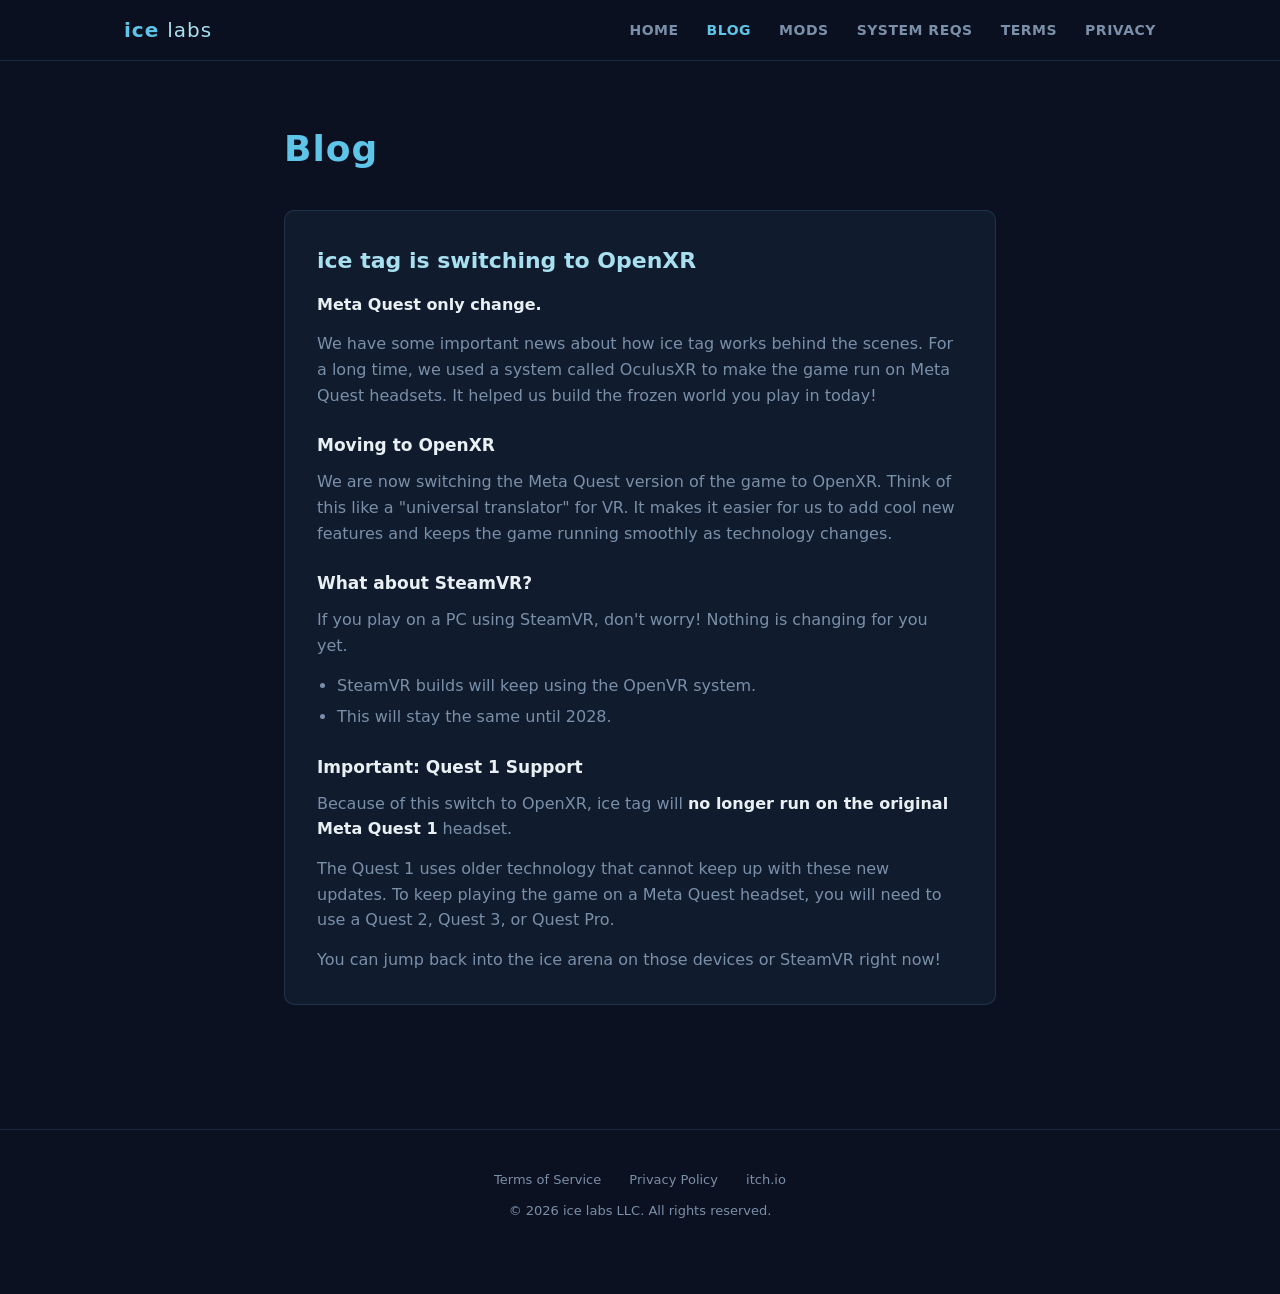
==== blog.html @ 53b8418e "Embed Statuspage script in footers Insert the Statuspage embed script into the footer of several sit" ====
<!DOCTYPE html>
<html lang="en">
<head>
  <meta charset="UTF-8">
  <meta name="viewport" content="width=device-width, initial-scale=1.0">
  <title>Blog | ice labs</title>
  <link rel="stylesheet" href="style.css">
  <link rel="icon" href="favicon.png" type="image/png">
</head>
<body>

<nav class="nav">
  <div class="nav-inner">
    <a href="index.html" class="nav-logo">ice <span>labs</span></a>
    <button class="nav-toggle" onclick="document.querySelector('.nav-links').classList.toggle('open')">☰</button>
    <ul class="nav-links">
      <li><a href="index.html">Home</a></li>
      <li><a href="blog.html" class="active">Blog</a></li>
      <li><a href="mods.html">Mods</a></li>
      <li><a href="sysreq.html">System Reqs</a></li>
      <li><a href="terms.html">Terms</a></li>
      <li><a href="privacy.html">Privacy</a></li>
    </ul>
  </div>
</nav>

<div class="page-wrap">
  <h1>Blog</h1>

  <div class="blog-post">
    <h2>ice tag is switching to OpenXR</h2>
    <p><strong>Meta Quest only change.</strong></p>
    <p>We have some important news about how ice tag works behind the scenes. For a long time, we used a system called OculusXR to make the game run on Meta Quest headsets. It helped us build the frozen world you play in today!</p>

    <h3>Moving to OpenXR</h3>
    <p>We are now switching the Meta Quest version of the game to OpenXR. Think of this like a "universal translator" for VR. It makes it easier for us to add cool new features and keeps the game running smoothly as technology changes.</p>

    <h3>What about SteamVR?</h3>
    <p>If you play on a PC using SteamVR, don't worry! Nothing is changing for you yet.</p>
    <ul>
      <li>SteamVR builds will keep using the OpenVR system.</li>
      <li>This will stay the same until 2028.</li>
    </ul>

    <h3>Important: Quest 1 Support</h3>
    <p>Because of this switch to OpenXR, ice tag will <strong>no longer run on the original Meta Quest 1</strong> headset.</p>
    <p>The Quest 1 uses older technology that cannot keep up with these new updates. To keep playing the game on a Meta Quest headset, you will need to use a Quest 2, Quest 3, or Quest Pro.</p>
    <p>You can jump back into the ice arena on those devices or SteamVR right now!</p>
  </div>
</div>

<footer class="footer">
  <div class="footer-links">
    <a href="terms.html">Terms of Service</a>
    <a href="privacy.html">Privacy Policy</a>
    <a href="https://jackww51.itch.io" target="_blank" rel="noopener">itch.io</a>
  </div>
  <p>&copy; 2026 ice labs LLC. All rights reserved.</p>
</footer>
<script src="https://icetag.statuspage.io/embed/script.js"></script>
</body>
</html>
---- style.css ----
/* === ICE LABS — Frost Theme === */
:root {
  --bg: #0b1120;
  --bg-card: #111b2e;
  --bg-nav: rgba(11, 17, 32, 0.92);
  --ice: #5ec4e8;
  --ice-glow: #3aadd4;
  --frost: #a8e0f0;
  --white: #e8f0f4;
  --muted: #7a8fa8;
  --border: rgba(94, 196, 232, 0.15);
  --font-display: "Avenir Next", "Segoe UI", system-ui, sans-serif;
  --font-body: "Avenir", "Segoe UI", system-ui, sans-serif;
}

*, *::before, *::after { margin: 0; padding: 0; box-sizing: border-box; }
html { scroll-behavior: smooth; }

body {
  background: var(--bg);
  color: var(--white);
  font-family: var(--font-body);
  font-size: 16px;
  line-height: 1.6;
  min-height: 100vh;
}

a { color: var(--ice); text-decoration: none; transition: color 0.2s; }
a:hover { color: var(--frost); }

.nav {
  position: fixed; top: 0; left: 0; right: 0; z-index: 100;
  background: var(--bg-nav);
  backdrop-filter: blur(16px);
  border-bottom: 1px solid var(--border);
}
.nav-inner {
  max-width: 1080px; margin: 0 auto;
  display: flex; align-items: center; justify-content: space-between;
  padding: 0 24px; height: 60px;
}
.nav-logo {
  font-family: var(--font-display);
  font-size: 20px; font-weight: 700; letter-spacing: 1px;
  color: var(--ice);
}
.nav-logo span { color: var(--frost); font-weight: 400; }
.nav-links { display: flex; gap: 28px; list-style: none; }
.nav-links a {
  color: var(--muted); font-size: 14px; letter-spacing: 0.5px;
  text-transform: uppercase; font-weight: 600;
  transition: color 0.2s;
}
.nav-links a:hover, .nav-links a.active { color: var(--ice); }

.nav-toggle { display: none; background: none; border: none; color: var(--ice); font-size: 24px; cursor: pointer; }
@media (max-width: 700px) {
  .nav-toggle { display: block; }
  .nav-links {
    display: none; flex-direction: column; gap: 0;
    position: absolute; top: 60px; left: 0; right: 0;
    background: var(--bg-nav); backdrop-filter: blur(16px);
    border-bottom: 1px solid var(--border);
  }
  .nav-links.open { display: flex; }
  .nav-links a { display: block; padding: 14px 24px; border-top: 1px solid var(--border); }
}

.hero {
  padding: 140px 24px 80px;
  text-align: center;
  position: relative;
  overflow: hidden;
}
.hero::before {
  content: '';
  position: absolute; top: 0; left: 50%; transform: translateX(-50%);
  width: 600px; height: 600px;
  background: radial-gradient(circle, rgba(94,196,232,0.08) 0%, transparent 70%);
  pointer-events: none;
}
.hero h1 {
  font-family: var(--font-display);
  font-size: clamp(42px, 8vw, 72px);
  font-weight: 700;
  letter-spacing: 3px;
  color: var(--ice);
  margin-bottom: 12px;
  text-shadow: 0 0 40px rgba(94,196,232,0.25);
}
.hero p {
  font-size: 18px; color: var(--muted);
  max-width: 480px; margin: 0 auto 40px;
}

.games-section {
  max-width: 1080px; margin: 0 auto; padding: 0 24px 80px;
}
.games-section h2 {
  font-family: var(--font-display);
  font-size: 13px; text-transform: uppercase; letter-spacing: 3px;
  color: var(--muted); margin-bottom: 32px;
}
.game-card {
  background: var(--bg-card);
  border: 1px solid var(--border);
  border-radius: 12px;
  padding: 40px;
  display: grid;
  grid-template-columns: 1fr 1fr;
  gap: 40px;
  align-items: center;
  transition: border-color 0.3s;
}
.game-card:hover { border-color: rgba(94,196,232,0.35); }
@media (max-width: 700px) { .game-card { grid-template-columns: 1fr; padding: 28px; } }

.game-info h3 {
  font-family: var(--font-display);
  font-size: 32px; font-weight: 700; color: var(--white);
  margin-bottom: 8px;
}
.game-info .game-badge {
  display: inline-block;
  font-size: 11px; text-transform: uppercase; letter-spacing: 1.5px;
  color: var(--ice); background: rgba(94,196,232,0.1);
  border: 1px solid rgba(94,196,232,0.2);
  padding: 4px 12px; border-radius: 20px;
  margin-bottom: 16px;
}
.game-info p { color: var(--muted); margin-bottom: 20px; }
.game-platforms {
  display: flex; gap: 12px; flex-wrap: wrap;
  margin-bottom: 20px;
}
.game-platforms span {
  font-size: 12px; color: var(--frost);
  background: rgba(168,224,240,0.06);
  padding: 4px 10px; border-radius: 6px;
  border: 1px solid rgba(168,224,240,0.1);
}

.btn {
  display: inline-block;
  padding: 12px 28px;
  background: var(--ice);
  color: var(--bg);
  font-weight: 700;
  font-size: 14px;
  letter-spacing: 0.5px;
  border-radius: 8px;
  transition: background 0.2s, transform 0.15s;
}
.btn:hover { background: var(--frost); color: var(--bg); transform: translateY(-1px); }

.game-visual {
  display: flex; align-items: center; justify-content: center;
  min-height: 200px;
  background: linear-gradient(135deg, rgba(94,196,232,0.06), rgba(58,173,212,0.03));
  border: 1px solid var(--border);
  border-radius: 10px;
  position: relative;
}
.game-visual .ice-icon { font-size: 80px; opacity: 0.7; }

.page-wrap {
  max-width: 760px;
  margin: 0 auto;
  padding: 120px 24px 100px;
}
.page-wrap h1 {
  font-family: var(--font-display);
  font-size: 36px; font-weight: 700;
  color: var(--ice); margin-bottom: 32px;
  letter-spacing: 1px;
}
.page-wrap h2 {
  font-family: var(--font-display);
  font-size: 22px; color: var(--frost);
  margin: 36px 0 14px;
}
.page-wrap h3 {
  font-family: var(--font-display);
  font-size: 17px; color: var(--white);
  margin: 24px 0 10px;
}
.page-wrap p { color: var(--muted); margin-bottom: 14px; }
.page-wrap ul, .page-wrap ol { color: var(--muted); margin: 0 0 16px 20px; }
.page-wrap li { margin-bottom: 6px; }
.page-wrap strong { color: var(--white); }

.blog-post {
  background: var(--bg-card);
  border: 1px solid var(--border);
  border-radius: 10px;
  padding: 32px;
  margin-bottom: 24px;
}
.blog-post h2 { margin-top: 0; }
.blog-post p:last-child { margin-bottom: 0; }

.empty-state { text-align: center; padding: 60px 24px; color: var(--muted); }
.empty-state .empty-icon { font-size: 48px; margin-bottom: 16px; opacity: 0.4; }

.req-table { width: 100%; border-collapse: collapse; margin: 20px 0 32px; }
.req-table th, .req-table td { text-align: left; padding: 10px 14px; border-bottom: 1px solid var(--border); font-size: 14px; }
.req-table th { color: var(--ice); font-weight: 600; text-transform: uppercase; font-size: 11px; letter-spacing: 1px; }
.req-table td { color: var(--muted); }
.req-table td:first-child { color: var(--white); font-weight: 600; width: 120px; }

.legal-section { margin-bottom: 28px; }
.legal-section h3 { color: var(--frost); }

.footer {
  text-align: center;
  padding: 40px 24px 72px;
  border-top: 1px solid var(--border);
  color: var(--muted);
  font-size: 13px;
}
.footer-links { margin-bottom: 10px; }
.footer-links a { margin: 0 12px; color: var(--muted); }
.footer-links a:hover { color: var(--ice); }
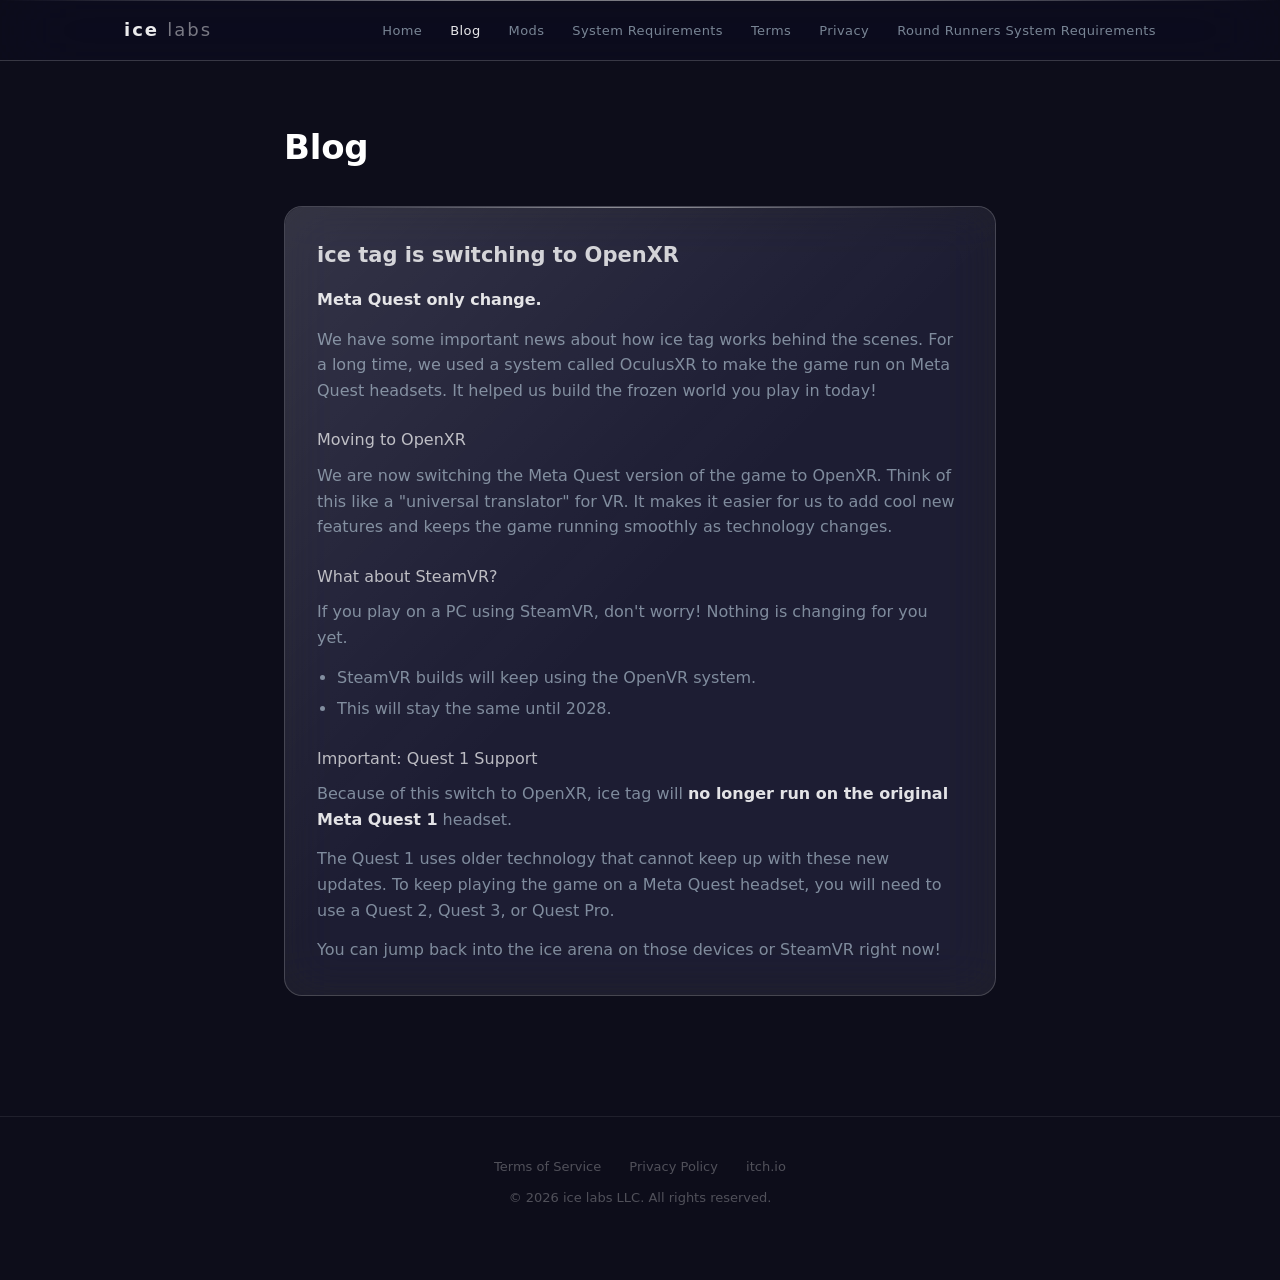
==== commit 2958968f: "Remove abbreviation for "System Reqs" and add Liquid Ice CSS Privacy and terms of service is tomorro" ====
--- a/blog.html
+++ b/blog.html
@@ -5,7 +5,7 @@
   <meta name="viewport" content="width=device-width, initial-scale=1.0">
   <title>Blog | ice labs</title>
   <link rel="stylesheet" href="style.css">
-  <link rel="icon" href="favicon.png" type="image/png">
+  <link rel="icon" href="favicon.ico" type="image/png">
 </head>
 <body>
 
@@ -17,9 +17,10 @@
       <li><a href="index.html">Home</a></li>
       <li><a href="blog.html" class="active">Blog</a></li>
       <li><a href="mods.html">Mods</a></li>
-      <li><a href="sysreq.html">System Reqs</a></li>
+      <li><a href="sysreq.html">System Requirements</a></li>
       <li><a href="terms.html">Terms</a></li>
       <li><a href="privacy.html">Privacy</a></li>
+      <li><a href="sysreqrr.html">Round Runners System Requirements</a></li>
     </ul>
   </div>
 </nav>
--- a/style.css
+++ b/style.css
@@ -1,18 +1,43 @@
-/* === ICE LABS — Frost Theme === */
+/* === ICE LABS — Web Liquid Ice Theme === */
+
+/* ─────────────────────────────────────────────
+   DESIGN TOKENS
+   ───────────────────────────────────────────── */
 :root {
-  --bg: #0b1120;
-  --bg-card: #111b2e;
-  --bg-nav: rgba(11, 17, 32, 0.92);
-  --ice: #5ec4e8;
-  --ice-glow: #3aadd4;
-  --frost: #a8e0f0;
-  --white: #e8f0f4;
-  --muted: #7a8fa8;
-  --border: rgba(94, 196, 232, 0.15);
-  --font-display: "Avenir Next", "Segoe UI", system-ui, sans-serif;
-  --font-body: "Avenir", "Segoe UI", system-ui, sans-serif;
-}
-
+  /* Ambient scene colors */
+  --bg:           #0d0d1a;
+  --bg-card:      transparent;
+  --bg-nav:       rgba(13, 13, 26, 0.4);
+
+  /* Brand accents (used sparingly for text/icons only) */
+  --ice:          #5ec4e8;
+  --ice-glow:     #3aadd4;
+  --frost:        #a8e0f0;
+  --white:        rgba(255, 255, 255, 0.95);
+  --muted:        rgba(200, 220, 235, 0.58);
+
+  /* Glass surface system */
+  --glass-fill:         rgba(255, 255, 255, 0.07);
+  --glass-fill-hover:   rgba(255, 255, 255, 0.11);
+  --glass-fill-active:  rgba(255, 255, 255, 0.15);
+  --glass-border:       rgba(255, 255, 255, 0.18);
+  --glass-border-hover: rgba(255, 255, 255, 0.28);
+  --glass-shine:        rgba(255, 255, 255, 0.55);   /* top-edge specular */
+  --glass-sheen:        rgba(255, 255, 255, 0.18);   /* inner gradient highlight */
+
+  /* Blur */
+  --blur-sm:   blur(12px) saturate(160%);
+  --blur-md:   blur(24px) saturate(180%);
+  --blur-lg:   blur(40px) saturate(200%);
+
+  /* Typography */
+  --font-display: "SF Pro Display", "Helvetica Neue", "Segoe UI", system-ui, sans-serif;
+  --font-body:    "SF Pro Text",    "Helvetica Neue", "Segoe UI", system-ui, sans-serif;
+}
+
+/* ─────────────────────────────────────────────
+   RESET & BASE
+   ───────────────────────────────────────────── */
 *, *::before, *::after { margin: 0; padding: 0; box-sizing: border-box; }
 html { scroll-behavior: smooth; }
 
@@ -23,146 +48,380 @@
   font-size: 16px;
   line-height: 1.6;
   min-height: 100vh;
-}
-
-a { color: var(--ice); text-decoration: none; transition: color 0.2s; }
-a:hover { color: var(--frost); }
-
+  /* Optional: add your own ambient orbs here via a pseudo or a dedicated .bg element */
+}
+
+a { color: var(--frost); text-decoration: none; transition: color 0.2s; }
+a:hover { color: var(--white); }
+
+/* ─────────────────────────────────────────────
+   GLASS UTILITY  (apply to any surface)
+   ─────────────────────────────────────────────
+   Usage: add class="glass" to any element, or
+   use the mixin rules directly.
+
+   Anatomy:
+     • element bg  = semi-transparent fill
+     • ::before    = inner gradient sheen (top-left catch light)
+     • ::after     = top-edge specular line
+   ───────────────────────────────────────────── */
+.glass {
+  background:          var(--glass-fill);
+  backdrop-filter:     var(--blur-md);
+  -webkit-backdrop-filter: var(--blur-md);
+  border:              1px solid var(--glass-border);
+  border-radius:       20px;
+  position:            relative;
+  overflow:            hidden;
+  transition: background 0.25s ease, border-color 0.25s ease;
+}
+
+/* Inner catch-light (top-left highlight) */
+.glass::before {
+  content: '';
+  position: absolute;
+  inset: 0;
+  border-radius: inherit;
+  background: linear-gradient(
+          135deg,
+          rgba(255, 255, 255, 0.18) 0%,
+          rgba(255, 255, 255, 0.04) 40%,
+          transparent 70%
+  );
+  pointer-events: none;
+  z-index: 0;
+}
+
+/* Top-edge specular line */
+.glass::after {
+  content: '';
+  position: absolute;
+  top: 0; left: 0; right: 0;
+  height: 1px;
+  background: linear-gradient(
+          90deg,
+          transparent 5%,
+          var(--glass-shine) 40%,
+          var(--glass-shine) 60%,
+          transparent 95%
+  );
+  pointer-events: none;
+  z-index: 1;
+}
+
+.glass:hover {
+  background:    var(--glass-fill-hover);
+  border-color:  var(--glass-border-hover);
+}
+
+/* Children need z-index to sit above ::before sheen */
+.glass > * { position: relative; z-index: 2; }
+
+/* ─────────────────────────────────────────────
+   NAVIGATION
+   ───────────────────────────────────────────── */
 .nav {
   position: fixed; top: 0; left: 0; right: 0; z-index: 100;
-  background: var(--bg-nav);
-  backdrop-filter: blur(16px);
-  border-bottom: 1px solid var(--border);
-}
+  background:          var(--bg-nav);
+  backdrop-filter:     var(--blur-lg);
+  -webkit-backdrop-filter: var(--blur-lg);
+  border-bottom:       1px solid var(--glass-border);
+}
+
+/* Top specular on nav */
+.nav::after {
+  content: '';
+  position: absolute;
+  top: 0; left: 0; right: 0; height: 1px;
+  background: linear-gradient(
+          90deg,
+          transparent 0%,
+          rgba(255, 255, 255, 0.45) 35%,
+          rgba(255, 255, 255, 0.45) 65%,
+          transparent 100%
+  );
+  pointer-events: none;
+}
+
 .nav-inner {
   max-width: 1080px; margin: 0 auto;
   display: flex; align-items: center; justify-content: space-between;
   padding: 0 24px; height: 60px;
 }
+
 .nav-logo {
   font-family: var(--font-display);
-  font-size: 20px; font-weight: 700; letter-spacing: 1px;
-  color: var(--ice);
-}
-.nav-logo span { color: var(--frost); font-weight: 400; }
+  font-size: 18px; font-weight: 700; letter-spacing: 2px;
+  color: rgba(255, 255, 255, 0.92);
+}
+.nav-logo span { color: rgba(255, 255, 255, 0.45); font-weight: 400; }
+
 .nav-links { display: flex; gap: 28px; list-style: none; }
 .nav-links a {
-  color: var(--muted); font-size: 14px; letter-spacing: 0.5px;
-  text-transform: uppercase; font-weight: 600;
+  color: var(--muted);
+  font-size: 13px; letter-spacing: 0.4px;
+  font-weight: 500;
   transition: color 0.2s;
 }
-.nav-links a:hover, .nav-links a.active { color: var(--ice); }
-
-.nav-toggle { display: none; background: none; border: none; color: var(--ice); font-size: 24px; cursor: pointer; }
+.nav-links a:hover,
+.nav-links a.active { color: rgba(255, 255, 255, 0.9); }
+
+/* Mobile nav toggle */
+.nav-toggle {
+  display: none; background: none; border: none;
+  color: rgba(255, 255, 255, 0.7); font-size: 22px; cursor: pointer;
+}
+
 @media (max-width: 700px) {
   .nav-toggle { display: block; }
   .nav-links {
     display: none; flex-direction: column; gap: 0;
     position: absolute; top: 60px; left: 0; right: 0;
-    background: var(--bg-nav); backdrop-filter: blur(16px);
-    border-bottom: 1px solid var(--border);
+    background: rgba(13, 13, 26, 0.88);
+    backdrop-filter: var(--blur-lg);
+    -webkit-backdrop-filter: var(--blur-lg);
+    border-bottom: 1px solid var(--glass-border);
   }
   .nav-links.open { display: flex; }
-  .nav-links a { display: block; padding: 14px 24px; border-top: 1px solid var(--border); }
-}
-
+  .nav-links a {
+    display: block;
+    padding: 14px 24px;
+    border-top: 1px solid var(--glass-border);
+  }
+}
+
+/* ─────────────────────────────────────────────
+   HERO
+   ───────────────────────────────────────────── */
 .hero {
   padding: 140px 24px 80px;
   text-align: center;
   position: relative;
   overflow: hidden;
 }
+
+/* Ambient glow orb — the "scene light" behind glass */
 .hero::before {
   content: '';
-  position: absolute; top: 0; left: 50%; transform: translateX(-50%);
-  width: 600px; height: 600px;
-  background: radial-gradient(circle, rgba(94,196,232,0.08) 0%, transparent 70%);
-  pointer-events: none;
-}
+  position: absolute; top: -80px; left: 50%; transform: translateX(-50%);
+  width: 700px; height: 700px;
+  background: radial-gradient(
+          circle,
+          rgba(94, 196, 232, 0.12) 0%,
+          rgba(58, 141, 224, 0.07) 40%,
+          transparent 70%
+  );
+  pointer-events: none;
+}
+
 .hero h1 {
   font-family: var(--font-display);
-  font-size: clamp(42px, 8vw, 72px);
+  font-size: clamp(40px, 8vw, 72px);
   font-weight: 700;
   letter-spacing: 3px;
-  color: var(--ice);
-  margin-bottom: 12px;
-  text-shadow: 0 0 40px rgba(94,196,232,0.25);
-}
+  color: rgba(255, 255, 255, 0.96);
+  margin-bottom: 14px;
+  /* Subtle text shimmer effect */
+  background: linear-gradient(135deg, #ffffff 30%, var(--frost) 70%, #ffffff 100%);
+  -webkit-background-clip: text;
+  -webkit-text-fill-color: transparent;
+  background-clip: text;
+}
+
 .hero p {
-  font-size: 18px; color: var(--muted);
-  max-width: 480px; margin: 0 auto 40px;
-}
-
+  font-size: 17px;
+  color: var(--muted);
+  max-width: 480px;
+  margin: 0 auto 44px;
+  line-height: 1.65;
+}
+
+/* ─────────────────────────────────────────────
+   GAME CARDS
+   ───────────────────────────────────────────── */
 .games-section {
   max-width: 1080px; margin: 0 auto; padding: 0 24px 80px;
 }
 .games-section h2 {
   font-family: var(--font-display);
-  font-size: 13px; text-transform: uppercase; letter-spacing: 3px;
-  color: var(--muted); margin-bottom: 32px;
-}
+  font-size: 11px; text-transform: uppercase; letter-spacing: 3px;
+  color: rgba(255, 255, 255, 0.3);
+  margin-bottom: 28px;
+}
+
 .game-card {
-  background: var(--bg-card);
-  border: 1px solid var(--border);
-  border-radius: 12px;
-  padding: 40px;
-  display: grid;
+  /* Extends .glass */
+  background:          var(--glass-fill);
+  backdrop-filter:     var(--blur-md);
+  -webkit-backdrop-filter: var(--blur-md);
+  border:              1px solid var(--glass-border);
+  border-radius:       24px;
+  padding:             40px;
+  display:             grid;
   grid-template-columns: 1fr 1fr;
-  gap: 40px;
-  align-items: center;
-  transition: border-color 0.3s;
-}
-.game-card:hover { border-color: rgba(94,196,232,0.35); }
-@media (max-width: 700px) { .game-card { grid-template-columns: 1fr; padding: 28px; } }
+  gap:                 40px;
+  align-items:         center;
+  position:            relative;
+  overflow:            hidden;
+  transition:          background 0.3s, border-color 0.3s;
+}
+
+.game-card::before {
+  content: '';
+  position: absolute; inset: 0; border-radius: inherit;
+  background: linear-gradient(135deg, rgba(255,255,255,0.12) 0%, transparent 55%);
+  pointer-events: none;
+}
+.game-card::after {
+  content: '';
+  position: absolute; top: 0; left: 0; right: 0; height: 1px;
+  background: linear-gradient(90deg, transparent 5%, rgba(255,255,255,0.5) 40%, rgba(255,255,255,0.5) 60%, transparent 95%);
+  pointer-events: none;
+}
+.game-card:hover {
+  background:   var(--glass-fill-hover);
+  border-color: var(--glass-border-hover);
+}
+
+.game-card > * { position: relative; z-index: 1; }
+
+@media (max-width: 700px) {
+  .game-card { grid-template-columns: 1fr; padding: 28px; }
+}
 
 .game-info h3 {
   font-family: var(--font-display);
-  font-size: 32px; font-weight: 700; color: var(--white);
-  margin-bottom: 8px;
-}
+  font-size: 30px; font-weight: 700;
+  color: rgba(255, 255, 255, 0.95);
+  margin-bottom: 10px;
+  letter-spacing: -0.3px;
+}
+
 .game-info .game-badge {
   display: inline-block;
   font-size: 11px; text-transform: uppercase; letter-spacing: 1.5px;
-  color: var(--ice); background: rgba(94,196,232,0.1);
-  border: 1px solid rgba(94,196,232,0.2);
-  padding: 4px 12px; border-radius: 20px;
-  margin-bottom: 16px;
-}
-.game-info p { color: var(--muted); margin-bottom: 20px; }
+  color: rgba(255, 255, 255, 0.75);
+  background: rgba(255, 255, 255, 0.1);
+  border: 1px solid rgba(255, 255, 255, 0.2);
+  padding: 4px 14px;
+  border-radius: 100px;
+  margin-bottom: 14px;
+  position: relative;
+  overflow: hidden;
+}
+/* Pill top-specular */
+.game-info .game-badge::before {
+  content: '';
+  position: absolute; top: 0; left: 10%; right: 10%; height: 1px;
+  background: linear-gradient(90deg, transparent, rgba(255,255,255,0.6), transparent);
+}
+
+.game-info p { color: var(--muted); margin-bottom: 20px; line-height: 1.6; }
+
 .game-platforms {
-  display: flex; gap: 12px; flex-wrap: wrap;
-  margin-bottom: 20px;
+  display: flex; gap: 8px; flex-wrap: wrap;
+  margin-bottom: 22px;
 }
 .game-platforms span {
-  font-size: 12px; color: var(--frost);
-  background: rgba(168,224,240,0.06);
-  padding: 4px 10px; border-radius: 6px;
-  border: 1px solid rgba(168,224,240,0.1);
-}
-
+  font-size: 12px;
+  color: rgba(168, 224, 240, 0.8);
+  background: rgba(94, 196, 232, 0.08);
+  border: 1px solid rgba(94, 196, 232, 0.18);
+  padding: 4px 12px;
+  border-radius: 100px;
+  position: relative; overflow: hidden;
+}
+.game-platforms span::before {
+  content: '';
+  position: absolute; top: 0; left: 0; right: 0; height: 50%;
+  background: linear-gradient(to bottom, rgba(255,255,255,0.08), transparent);
+}
+
+/* ─────────────────────────────────────────────
+   BUTTON — Liquid Glass pill
+   ───────────────────────────────────────────── */
 .btn {
   display: inline-block;
-  padding: 12px 28px;
-  background: var(--ice);
-  color: var(--bg);
-  font-weight: 700;
+  padding: 11px 28px;
+  background: rgba(255, 255, 255, 0.13);
+  border: 1px solid rgba(255, 255, 255, 0.26);
+  border-radius: 100px;
+  color: rgba(255, 255, 255, 0.92);
+  font-family: var(--font-body);
+  font-weight: 600;
   font-size: 14px;
-  letter-spacing: 0.5px;
-  border-radius: 8px;
-  transition: background 0.2s, transform 0.15s;
-}
-.btn:hover { background: var(--frost); color: var(--bg); transform: translateY(-1px); }
-
+  letter-spacing: 0.3px;
+  cursor: pointer;
+  position: relative;
+  overflow: hidden;
+  backdrop-filter: var(--blur-sm);
+  -webkit-backdrop-filter: var(--blur-sm);
+  transition: background 0.2s, border-color 0.2s, transform 0.15s;
+}
+
+/* Dome highlight — upper half is lighter */
+.btn::before {
+  content: '';
+  position: absolute; top: 0; left: 0; right: 0; height: 55%;
+  background: linear-gradient(to bottom, rgba(255,255,255,0.22), transparent);
+  border-radius: 100px 100px 0 0;
+  pointer-events: none;
+}
+
+.btn:hover {
+  background: rgba(255, 255, 255, 0.2);
+  border-color: rgba(255, 255, 255, 0.38);
+  transform: translateY(-1px);
+  color: rgba(255, 255, 255, 0.95);
+}
+
+.btn:active {
+  transform: scale(0.98);
+  background: rgba(255, 255, 255, 0.24);
+}
+
+/* Accent variant — tinted glass */
+.btn-accent {
+  background: rgba(94, 196, 232, 0.18);
+  border-color: rgba(94, 196, 232, 0.32);
+  color: var(--frost);
+}
+.btn-accent::before {
+  background: linear-gradient(to bottom, rgba(168,224,240,0.2), transparent);
+}
+.btn-accent:hover {
+  background: rgba(94, 196, 232, 0.26);
+  border-color: rgba(94, 196, 232, 0.48);
+  color: rgba(255,255,255,0.96);
+}
+
+/* ─────────────────────────────────────────────
+   GAME VISUAL PANEL
+   ───────────────────────────────────────────── */
 .game-visual {
   display: flex; align-items: center; justify-content: center;
   min-height: 200px;
-  background: linear-gradient(135deg, rgba(94,196,232,0.06), rgba(58,173,212,0.03));
-  border: 1px solid var(--border);
-  border-radius: 10px;
+  background: rgba(255, 255, 255, 0.04);
+  border: 1px solid var(--glass-border);
+  border-radius: 16px;
   position: relative;
-}
-.game-visual .ice-icon { font-size: 80px; opacity: 0.7; }
-
+  overflow: hidden;
+}
+.game-visual::before {
+  content: '';
+  position: absolute; inset: 0;
+  background: linear-gradient(135deg, rgba(94,196,232,0.08) 0%, transparent 60%);
+}
+.game-visual::after {
+  content: '';
+  position: absolute; top: 0; left: 0; right: 0; height: 1px;
+  background: linear-gradient(90deg, transparent, rgba(255,255,255,0.35), transparent);
+}
+.game-visual .ice-icon { font-size: 72px; opacity: 0.65; position: relative; z-index: 1; }
+
+/* ─────────────────────────────────────────────
+   PAGE CONTENT WRAPPER
+   ───────────────────────────────────────────── */
 .page-wrap {
   max-width: 760px;
   margin: 0 auto;
@@ -170,54 +429,132 @@
 }
 .page-wrap h1 {
   font-family: var(--font-display);
-  font-size: 36px; font-weight: 700;
-  color: var(--ice); margin-bottom: 32px;
-  letter-spacing: 1px;
+  font-size: 34px; font-weight: 700;
+  color: rgba(255, 255, 255, 0.95);
+  margin-bottom: 32px;
+  letter-spacing: -0.2px;
+  background: linear-gradient(135deg, #ffffff 20%, var(--frost) 100%);
+  -webkit-background-clip: text;
+  -webkit-text-fill-color: transparent;
+  background-clip: text;
 }
 .page-wrap h2 {
   font-family: var(--font-display);
-  font-size: 22px; color: var(--frost);
-  margin: 36px 0 14px;
+  font-size: 21px; color: rgba(255, 255, 255, 0.8);
+  margin: 36px 0 14px; font-weight: 600;
 }
 .page-wrap h3 {
   font-family: var(--font-display);
-  font-size: 17px; color: var(--white);
-  margin: 24px 0 10px;
+  font-size: 16px; color: rgba(255, 255, 255, 0.7);
+  margin: 24px 0 10px; font-weight: 500;
 }
 .page-wrap p { color: var(--muted); margin-bottom: 14px; }
 .page-wrap ul, .page-wrap ol { color: var(--muted); margin: 0 0 16px 20px; }
 .page-wrap li { margin-bottom: 6px; }
-.page-wrap strong { color: var(--white); }
-
+.page-wrap strong { color: rgba(255, 255, 255, 0.88); }
+
+/* ─────────────────────────────────────────────
+   BLOG POST CARDS
+   ───────────────────────────────────────────── */
 .blog-post {
-  background: var(--bg-card);
-  border: 1px solid var(--border);
-  border-radius: 10px;
-  padding: 32px;
-  margin-bottom: 24px;
-}
+  background:          var(--glass-fill);
+  backdrop-filter:     var(--blur-md);
+  -webkit-backdrop-filter: var(--blur-md);
+  border:              1px solid var(--glass-border);
+  border-radius:       18px;
+  padding:             32px;
+  margin-bottom:       20px;
+  position:            relative;
+  overflow:            hidden;
+  transition:          background 0.25s, border-color 0.25s;
+}
+.blog-post::before {
+  content: '';
+  position: absolute; inset: 0; border-radius: inherit;
+  background: linear-gradient(135deg, rgba(255,255,255,0.1) 0%, transparent 50%);
+  pointer-events: none;
+}
+.blog-post::after {
+  content: '';
+  position: absolute; top: 0; left: 0; right: 0; height: 1px;
+  background: linear-gradient(90deg, transparent 5%, rgba(255,255,255,0.45) 45%, rgba(255,255,255,0.45) 55%, transparent 95%);
+  pointer-events: none;
+}
+.blog-post:hover { background: var(--glass-fill-hover); border-color: var(--glass-border-hover); }
+.blog-post > * { position: relative; z-index: 1; }
 .blog-post h2 { margin-top: 0; }
 .blog-post p:last-child { margin-bottom: 0; }
 
-.empty-state { text-align: center; padding: 60px 24px; color: var(--muted); }
-.empty-state .empty-icon { font-size: 48px; margin-bottom: 16px; opacity: 0.4; }
-
+/* ─────────────────────────────────────────────
+   EMPTY STATE
+   ───────────────────────────────────────────── */
+.empty-state {
+  text-align: center;
+  padding: 60px 24px;
+  color: rgba(255, 255, 255, 0.25);
+}
+.empty-state .empty-icon { font-size: 44px; margin-bottom: 16px; opacity: 0.3; }
+
+/* ─────────────────────────────────────────────
+   REQUIREMENTS TABLE
+   ───────────────────────────────────────────── */
 .req-table { width: 100%; border-collapse: collapse; margin: 20px 0 32px; }
-.req-table th, .req-table td { text-align: left; padding: 10px 14px; border-bottom: 1px solid var(--border); font-size: 14px; }
-.req-table th { color: var(--ice); font-weight: 600; text-transform: uppercase; font-size: 11px; letter-spacing: 1px; }
+.req-table th,
+.req-table td {
+  text-align: left;
+  padding: 10px 16px;
+  border-bottom: 1px solid rgba(255, 255, 255, 0.08);
+  font-size: 14px;
+}
+.req-table th {
+  color: rgba(255, 255, 255, 0.4);
+  font-weight: 500;
+  text-transform: uppercase;
+  font-size: 11px;
+  letter-spacing: 1.2px;
+}
 .req-table td { color: var(--muted); }
-.req-table td:first-child { color: var(--white); font-weight: 600; width: 120px; }
-
+.req-table td:first-child {
+  color: rgba(255, 255, 255, 0.82);
+  font-weight: 600;
+  width: 130px;
+}
+
+/* ─────────────────────────────────────────────
+   LEGAL SECTIONS
+   ───────────────────────────────────────────── */
 .legal-section { margin-bottom: 28px; }
-.legal-section h3 { color: var(--frost); }
-
+.legal-section h3 { color: rgba(168, 224, 240, 0.75); }
+
+/* ─────────────────────────────────────────────
+   FOOTER
+   ───────────────────────────────────────────── */
 .footer {
   text-align: center;
   padding: 40px 24px 72px;
-  border-top: 1px solid var(--border);
-  color: var(--muted);
+  border-top: 1px solid rgba(255, 255, 255, 0.08);
+  color: rgba(255, 255, 255, 0.28);
   font-size: 13px;
 }
 .footer-links { margin-bottom: 10px; }
-.footer-links a { margin: 0 12px; color: var(--muted); }
-.footer-links a:hover { color: var(--ice); }+.footer-links a { margin: 0 12px; color: rgba(255, 255, 255, 0.28); }
+.footer-links a:hover { color: rgba(255, 255, 255, 0.65); }
+
+/* ─────────────────────────────────────────────
+   AMBIENT ORB HELPER
+   ─────────────────────────────────────────────
+   Optional: add <div class="orb orb--blue"> etc.
+   inside a .scene or .hero wrapper to create the
+   colored light sources that make glass look alive.
+   ───────────────────────────────────────────── */
+.orb {
+  position: absolute;
+  border-radius: 50%;
+  pointer-events: none;
+  filter: blur(80px);
+  opacity: 0.4;
+}
+.orb--blue    { background: radial-gradient(circle, rgba(58, 141, 224, 1), transparent); }
+.orb--ice     { background: radial-gradient(circle, rgba(94, 196, 232, 1), transparent); }
+.orb--purple  { background: radial-gradient(circle, rgba(168, 85, 247, 1), transparent); }
+.orb--teal    { background: radial-gradient(circle, rgba(20, 184, 166, 1), transparent); }
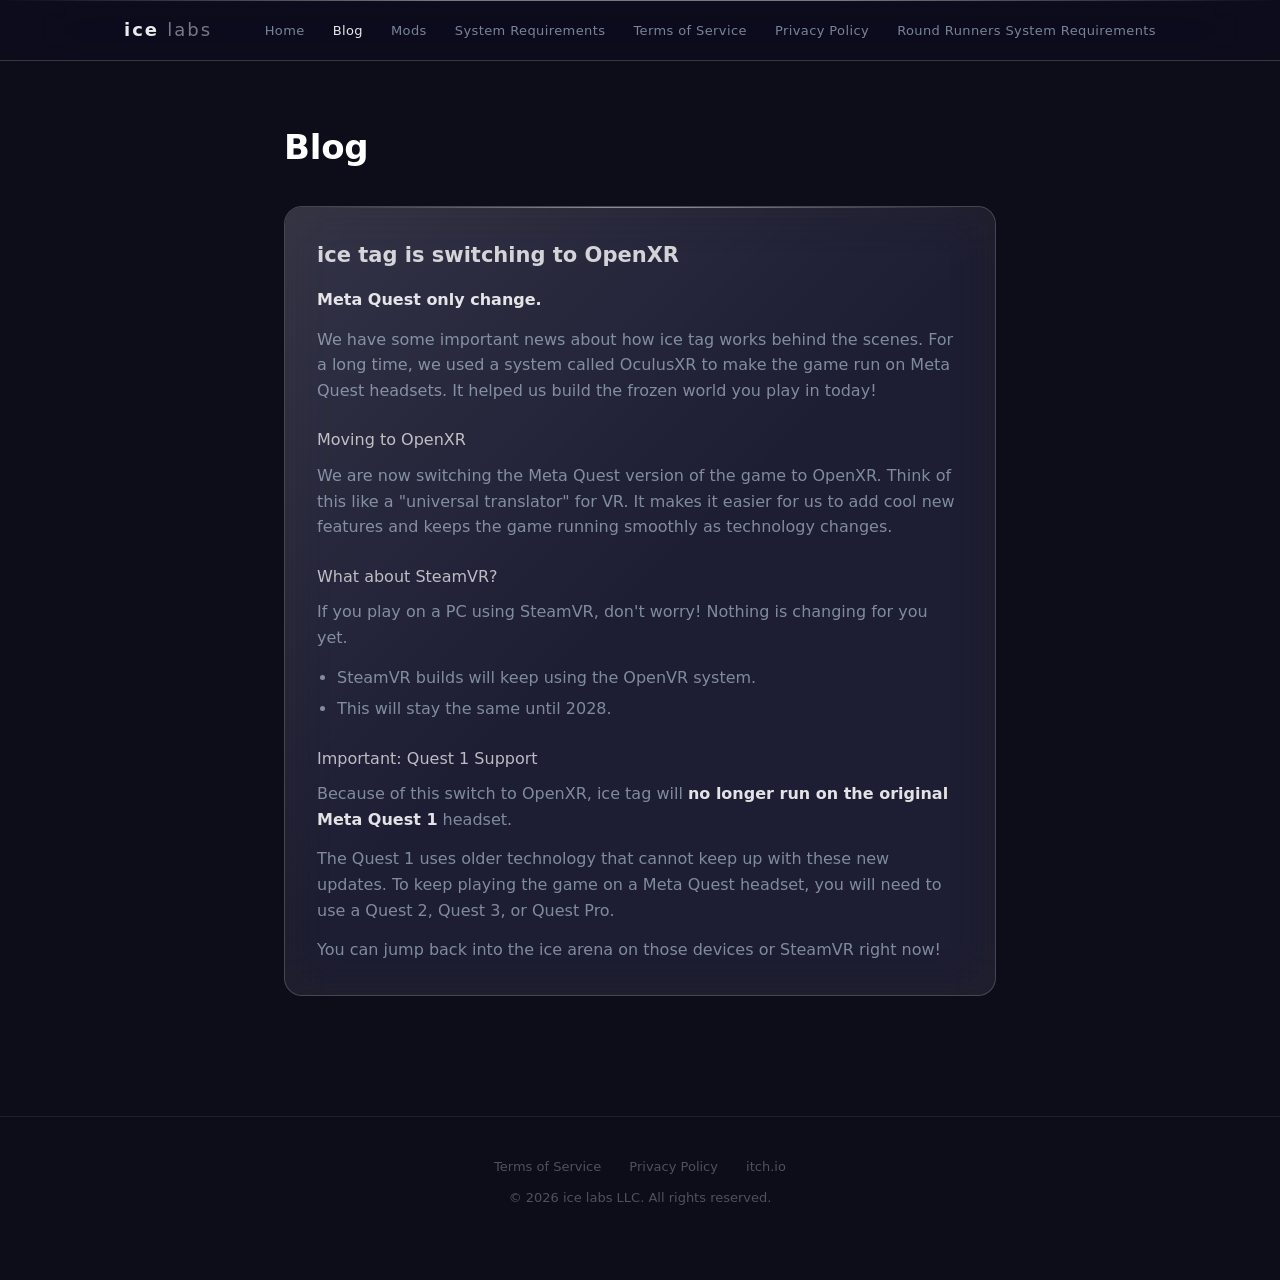
==== commit 2665e8f2: "Unabbreviated￼ Privacy Policy and Terms of Service" ====
--- a/blog.html
+++ b/blog.html
@@ -18,8 +18,8 @@
       <li><a href="blog.html" class="active">Blog</a></li>
       <li><a href="mods.html">Mods</a></li>
       <li><a href="sysreq.html">System Requirements</a></li>
-      <li><a href="terms.html">Terms</a></li>
-      <li><a href="privacy.html">Privacy</a></li>
+      <li><a href="terms.html">Terms of Service</a></li>
+      <li><a href="privacy.html">Privacy Policy</a></li>
       <li><a href="sysreqrr.html">Round Runners System Requirements</a></li>
     </ul>
   </div>
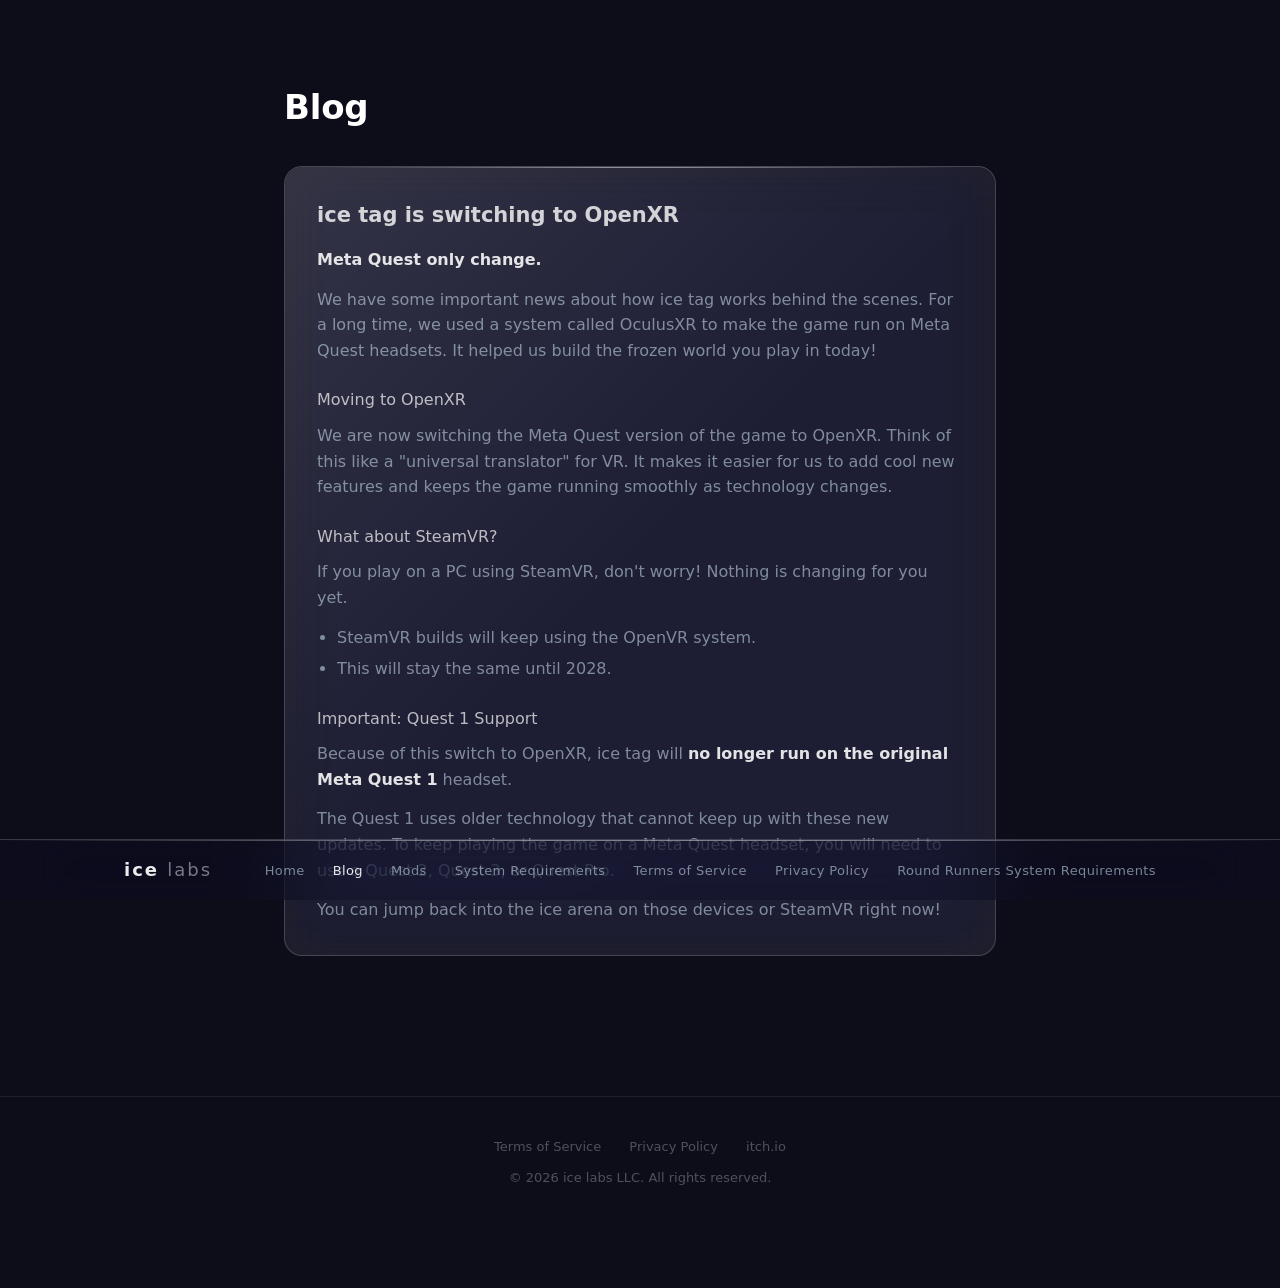
==== commit a2b89dd0: "Add keepandroidopen.org's banner and move nav bar to bottom" ====
--- a/blog.html
+++ b/blog.html
@@ -59,5 +59,6 @@
   <p>&copy; 2026 ice labs LLC. All rights reserved.</p>
 </footer>
 <script src="https://icetag.statuspage.io/embed/script.js"></script>
+<script src="https://keepandroidopen.org/banner.js"></script>
 </body>
 </html>
--- a/style.css
+++ b/style.css
@@ -4,33 +4,28 @@
    DESIGN TOKENS
    ───────────────────────────────────────────── */
 :root {
-  /* Ambient scene colors */
   --bg:           #0d0d1a;
   --bg-card:      transparent;
   --bg-nav:       rgba(13, 13, 26, 0.4);
 
-  /* Brand accents (used sparingly for text/icons only) */
   --ice:          #5ec4e8;
   --ice-glow:     #3aadd4;
   --frost:        #a8e0f0;
   --white:        rgba(255, 255, 255, 0.95);
   --muted:        rgba(200, 220, 235, 0.58);
 
-  /* Glass surface system */
   --glass-fill:         rgba(255, 255, 255, 0.07);
   --glass-fill-hover:   rgba(255, 255, 255, 0.11);
   --glass-fill-active:  rgba(255, 255, 255, 0.15);
   --glass-border:       rgba(255, 255, 255, 0.18);
   --glass-border-hover: rgba(255, 255, 255, 0.28);
-  --glass-shine:        rgba(255, 255, 255, 0.55);   /* top-edge specular */
-  --glass-sheen:        rgba(255, 255, 255, 0.18);   /* inner gradient highlight */
-
-  /* Blur */
+  --glass-shine:        rgba(255, 255, 255, 0.55);
+  --glass-sheen:        rgba(255, 255, 255, 0.18);
+
   --blur-sm:   blur(12px) saturate(160%);
   --blur-md:   blur(24px) saturate(180%);
   --blur-lg:   blur(40px) saturate(200%);
 
-  /* Typography */
   --font-display: "SF Pro Display", "Helvetica Neue", "Segoe UI", system-ui, sans-serif;
   --font-body:    "SF Pro Text",    "Helvetica Neue", "Segoe UI", system-ui, sans-serif;
 }
@@ -48,22 +43,13 @@
   font-size: 16px;
   line-height: 1.6;
   min-height: 100vh;
-  /* Optional: add your own ambient orbs here via a pseudo or a dedicated .bg element */
 }
 
 a { color: var(--frost); text-decoration: none; transition: color 0.2s; }
 a:hover { color: var(--white); }
 
 /* ─────────────────────────────────────────────
-   GLASS UTILITY  (apply to any surface)
-   ─────────────────────────────────────────────
-   Usage: add class="glass" to any element, or
-   use the mixin rules directly.
-
-   Anatomy:
-     • element bg  = semi-transparent fill
-     • ::before    = inner gradient sheen (top-left catch light)
-     • ::after     = top-edge specular line
+   GLASS UTILITY
    ───────────────────────────────────────────── */
 .glass {
   background:          var(--glass-fill);
@@ -76,34 +62,32 @@
   transition: background 0.25s ease, border-color 0.25s ease;
 }
 
-/* Inner catch-light (top-left highlight) */
 .glass::before {
   content: '';
   position: absolute;
   inset: 0;
   border-radius: inherit;
   background: linear-gradient(
-          135deg,
-          rgba(255, 255, 255, 0.18) 0%,
-          rgba(255, 255, 255, 0.04) 40%,
-          transparent 70%
+    135deg,
+    rgba(255, 255, 255, 0.18) 0%,
+    rgba(255, 255, 255, 0.04) 40%,
+    transparent 70%
   );
   pointer-events: none;
   z-index: 0;
 }
 
-/* Top-edge specular line */
 .glass::after {
   content: '';
   position: absolute;
   top: 0; left: 0; right: 0;
   height: 1px;
   background: linear-gradient(
-          90deg,
-          transparent 5%,
-          var(--glass-shine) 40%,
-          var(--glass-shine) 60%,
-          transparent 95%
+    90deg,
+    transparent 5%,
+    var(--glass-shine) 40%,
+    var(--glass-shine) 60%,
+    transparent 95%
   );
   pointer-events: none;
   z-index: 1;
@@ -114,31 +98,35 @@
   border-color:  var(--glass-border-hover);
 }
 
-/* Children need z-index to sit above ::before sheen */
 .glass > * { position: relative; z-index: 2; }
 
 /* ─────────────────────────────────────────────
-   NAVIGATION
+   NAVIGATION — bottom bar
    ───────────────────────────────────────────── */
 .nav {
-  position: fixed; top: 0; left: 0; right: 0; z-index: 100;
+  position: fixed;
+  bottom: 0; left: 0; right: 0;
+  top: unset;
+  z-index: 100;
   background:          var(--bg-nav);
   backdrop-filter:     var(--blur-lg);
   -webkit-backdrop-filter: var(--blur-lg);
-  border-bottom:       1px solid var(--glass-border);
-}
-
-/* Top specular on nav */
+  border-bottom:       none;
+  border-top:          1px solid var(--glass-border);
+}
+
+/* Specular line sits at the top edge of the bar */
 .nav::after {
   content: '';
   position: absolute;
-  top: 0; left: 0; right: 0; height: 1px;
+  top: 0; bottom: unset; left: 0; right: 0;
+  height: 1px;
   background: linear-gradient(
-          90deg,
-          transparent 0%,
-          rgba(255, 255, 255, 0.45) 35%,
-          rgba(255, 255, 255, 0.45) 65%,
-          transparent 100%
+    90deg,
+    transparent 0%,
+    rgba(255, 255, 255, 0.45) 35%,
+    rgba(255, 255, 255, 0.45) 65%,
+    transparent 100%
   );
   pointer-events: none;
 }
@@ -166,7 +154,6 @@
 .nav-links a:hover,
 .nav-links a.active { color: rgba(255, 255, 255, 0.9); }
 
-/* Mobile nav toggle */
 .nav-toggle {
   display: none; background: none; border: none;
   color: rgba(255, 255, 255, 0.7); font-size: 22px; cursor: pointer;
@@ -176,17 +163,20 @@
   .nav-toggle { display: block; }
   .nav-links {
     display: none; flex-direction: column; gap: 0;
-    position: absolute; top: 60px; left: 0; right: 0;
+    position: absolute;
+    bottom: 60px; top: unset; /* opens upward */
+    left: 0; right: 0;
     background: rgba(13, 13, 26, 0.88);
     backdrop-filter: var(--blur-lg);
     -webkit-backdrop-filter: var(--blur-lg);
-    border-bottom: 1px solid var(--glass-border);
+    border-top:    1px solid var(--glass-border);
+    border-bottom: none;
   }
   .nav-links.open { display: flex; }
   .nav-links a {
     display: block;
     padding: 14px 24px;
-    border-top: 1px solid var(--glass-border);
+    border-bottom: 1px solid var(--glass-border);
   }
 }
 
@@ -194,22 +184,21 @@
    HERO
    ───────────────────────────────────────────── */
 .hero {
-  padding: 140px 24px 80px;
+  padding: 100px 24px 120px; /* extra bottom padding clears the nav */
   text-align: center;
   position: relative;
   overflow: hidden;
 }
 
-/* Ambient glow orb — the "scene light" behind glass */
 .hero::before {
   content: '';
   position: absolute; top: -80px; left: 50%; transform: translateX(-50%);
   width: 700px; height: 700px;
   background: radial-gradient(
-          circle,
-          rgba(94, 196, 232, 0.12) 0%,
-          rgba(58, 141, 224, 0.07) 40%,
-          transparent 70%
+    circle,
+    rgba(94, 196, 232, 0.12) 0%,
+    rgba(58, 141, 224, 0.07) 40%,
+    transparent 70%
   );
   pointer-events: none;
 }
@@ -221,7 +210,6 @@
   letter-spacing: 3px;
   color: rgba(255, 255, 255, 0.96);
   margin-bottom: 14px;
-  /* Subtle text shimmer effect */
   background: linear-gradient(135deg, #ffffff 30%, var(--frost) 70%, #ffffff 100%);
   -webkit-background-clip: text;
   -webkit-text-fill-color: transparent;
@@ -240,7 +228,7 @@
    GAME CARDS
    ───────────────────────────────────────────── */
 .games-section {
-  max-width: 1080px; margin: 0 auto; padding: 0 24px 80px;
+  max-width: 1080px; margin: 0 auto; padding: 0 24px 100px; /* bottom pad clears nav */
 }
 .games-section h2 {
   font-family: var(--font-display);
@@ -250,7 +238,6 @@
 }
 
 .game-card {
-  /* Extends .glass */
   background:          var(--glass-fill);
   backdrop-filter:     var(--blur-md);
   -webkit-backdrop-filter: var(--blur-md);
@@ -309,7 +296,6 @@
   position: relative;
   overflow: hidden;
 }
-/* Pill top-specular */
 .game-info .game-badge::before {
   content: '';
   position: absolute; top: 0; left: 10%; right: 10%; height: 1px;
@@ -359,7 +345,6 @@
   transition: background 0.2s, border-color 0.2s, transform 0.15s;
 }
 
-/* Dome highlight — upper half is lighter */
 .btn::before {
   content: '';
   position: absolute; top: 0; left: 0; right: 0; height: 55%;
@@ -380,7 +365,6 @@
   background: rgba(255, 255, 255, 0.24);
 }
 
-/* Accent variant — tinted glass */
 .btn-accent {
   background: rgba(94, 196, 232, 0.18);
   border-color: rgba(94, 196, 232, 0.32);
@@ -425,7 +409,7 @@
 .page-wrap {
   max-width: 760px;
   margin: 0 auto;
-  padding: 120px 24px 100px;
+  padding: 80px 24px 120px; /* extra bottom padding clears nav */
 }
 .page-wrap h1 {
   font-family: var(--font-display);
@@ -531,7 +515,7 @@
    ───────────────────────────────────────────── */
 .footer {
   text-align: center;
-  padding: 40px 24px 72px;
+  padding: 40px 24px 100px; /* extra bottom padding clears nav */
   border-top: 1px solid rgba(255, 255, 255, 0.08);
   color: rgba(255, 255, 255, 0.28);
   font-size: 13px;
@@ -542,10 +526,6 @@
 
 /* ─────────────────────────────────────────────
    AMBIENT ORB HELPER
-   ─────────────────────────────────────────────
-   Optional: add <div class="orb orb--blue"> etc.
-   inside a .scene or .hero wrapper to create the
-   colored light sources that make glass look alive.
    ───────────────────────────────────────────── */
 .orb {
   position: absolute;
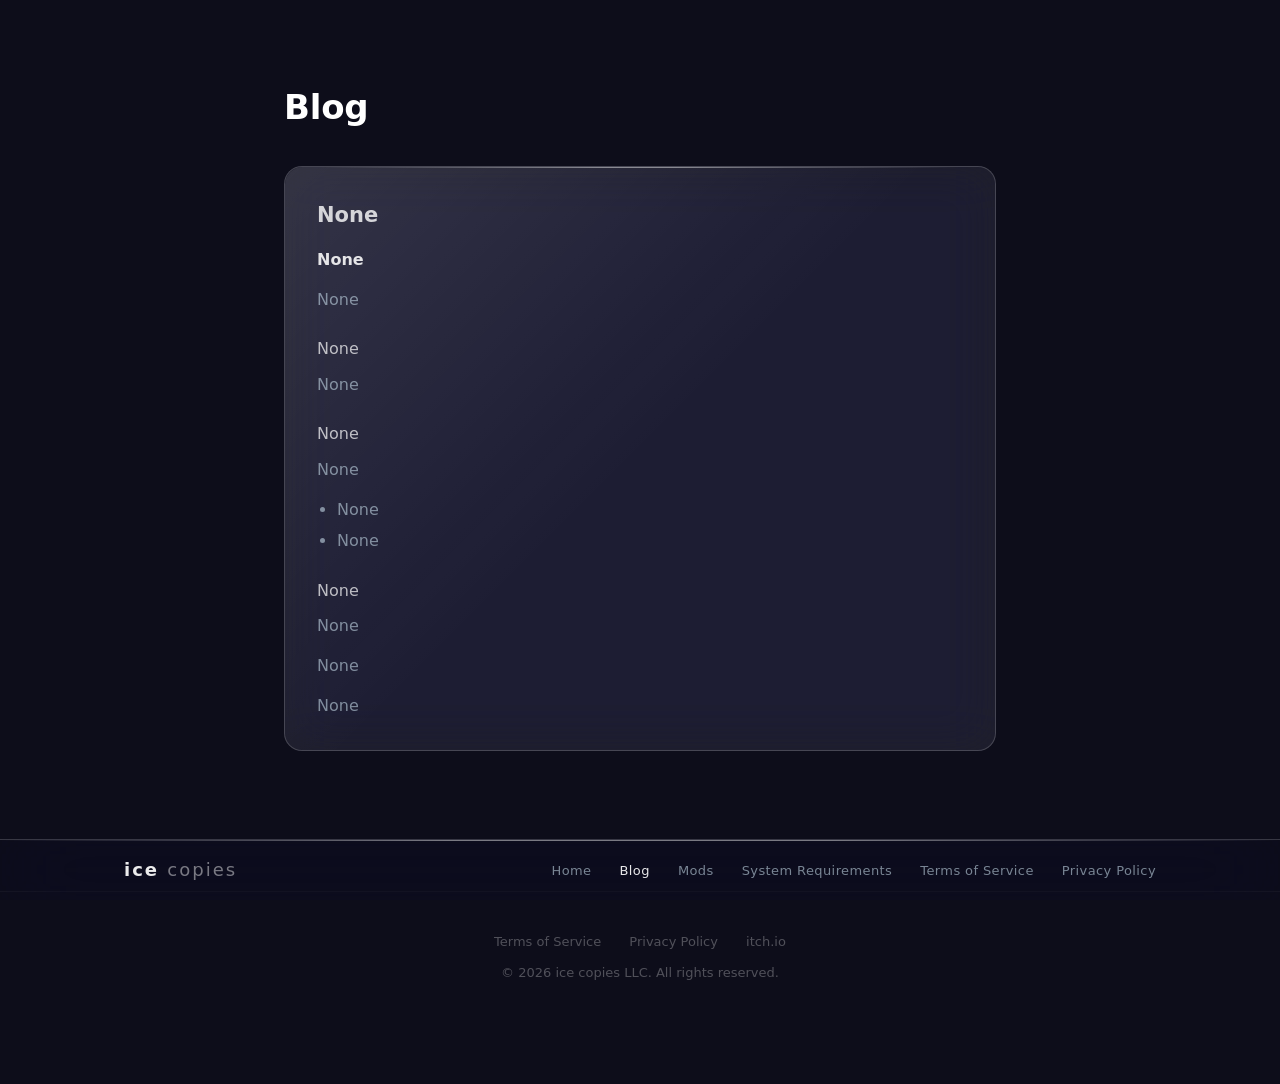
==== commit ac13b19d: "Make ice copies site" ====
--- a/blog.html
+++ b/blog.html
@@ -3,7 +3,7 @@
 <head>
   <meta charset="UTF-8">
   <meta name="viewport" content="width=device-width, initial-scale=1.0">
-  <title>Blog | ice labs</title>
+  <title>Blog | ice copies</title>
   <link rel="stylesheet" href="style.css">
   <link rel="icon" href="favicon.ico" type="image/png">
 </head>
@@ -11,7 +11,7 @@
 
 <nav class="nav">
   <div class="nav-inner">
-    <a href="index.html" class="nav-logo">ice <span>labs</span></a>
+    <a href="index.html" class="nav-logo">ice <span>copies</span></a>
     <button class="nav-toggle" onclick="document.querySelector('.nav-links').classList.toggle('open')">☰</button>
     <ul class="nav-links">
       <li><a href="index.html">Home</a></li>
@@ -20,7 +20,6 @@
       <li><a href="sysreq.html">System Requirements</a></li>
       <li><a href="terms.html">Terms of Service</a></li>
       <li><a href="privacy.html">Privacy Policy</a></li>
-      <li><a href="sysreqrr.html">Round Runners System Requirements</a></li>
     </ul>
   </div>
 </nav>
@@ -29,24 +28,24 @@
   <h1>Blog</h1>
 
   <div class="blog-post">
-    <h2>ice tag is switching to OpenXR</h2>
-    <p><strong>Meta Quest only change.</strong></p>
-    <p>We have some important news about how ice tag works behind the scenes. For a long time, we used a system called OculusXR to make the game run on Meta Quest headsets. It helped us build the frozen world you play in today!</p>
+    <h2>None</h2>
+    <p><strong>None</strong></p>
+    <p>None</p>
 
-    <h3>Moving to OpenXR</h3>
-    <p>We are now switching the Meta Quest version of the game to OpenXR. Think of this like a "universal translator" for VR. It makes it easier for us to add cool new features and keeps the game running smoothly as technology changes.</p>
+    <h3>None</h3>
+    <p>None</p>
 
-    <h3>What about SteamVR?</h3>
-    <p>If you play on a PC using SteamVR, don't worry! Nothing is changing for you yet.</p>
+    <h3>None</h3>
+    <p>None</p>
     <ul>
-      <li>SteamVR builds will keep using the OpenVR system.</li>
-      <li>This will stay the same until 2028.</li>
+      <li>None</li>
+      <li>None</li>
     </ul>
 
-    <h3>Important: Quest 1 Support</h3>
-    <p>Because of this switch to OpenXR, ice tag will <strong>no longer run on the original Meta Quest 1</strong> headset.</p>
-    <p>The Quest 1 uses older technology that cannot keep up with these new updates. To keep playing the game on a Meta Quest headset, you will need to use a Quest 2, Quest 3, or Quest Pro.</p>
-    <p>You can jump back into the ice arena on those devices or SteamVR right now!</p>
+    <h3>None</h3>
+    <p>None</p>
+    <p>None</p>
+    <p>None</p>
   </div>
 </div>
 
@@ -56,9 +55,8 @@
     <a href="privacy.html">Privacy Policy</a>
     <a href="https://jackww51.itch.io" target="_blank" rel="noopener">itch.io</a>
   </div>
-  <p>&copy; 2026 ice labs LLC. All rights reserved.</p>
+  <p>&copy; 2026 ice copies LLC. All rights reserved.</p>
 </footer>
-<script src="https://icetag.statuspage.io/embed/script.js"></script>
 <script src="https://keepandroidopen.org/banner.js"></script>
 </body>
-</html>+</html>
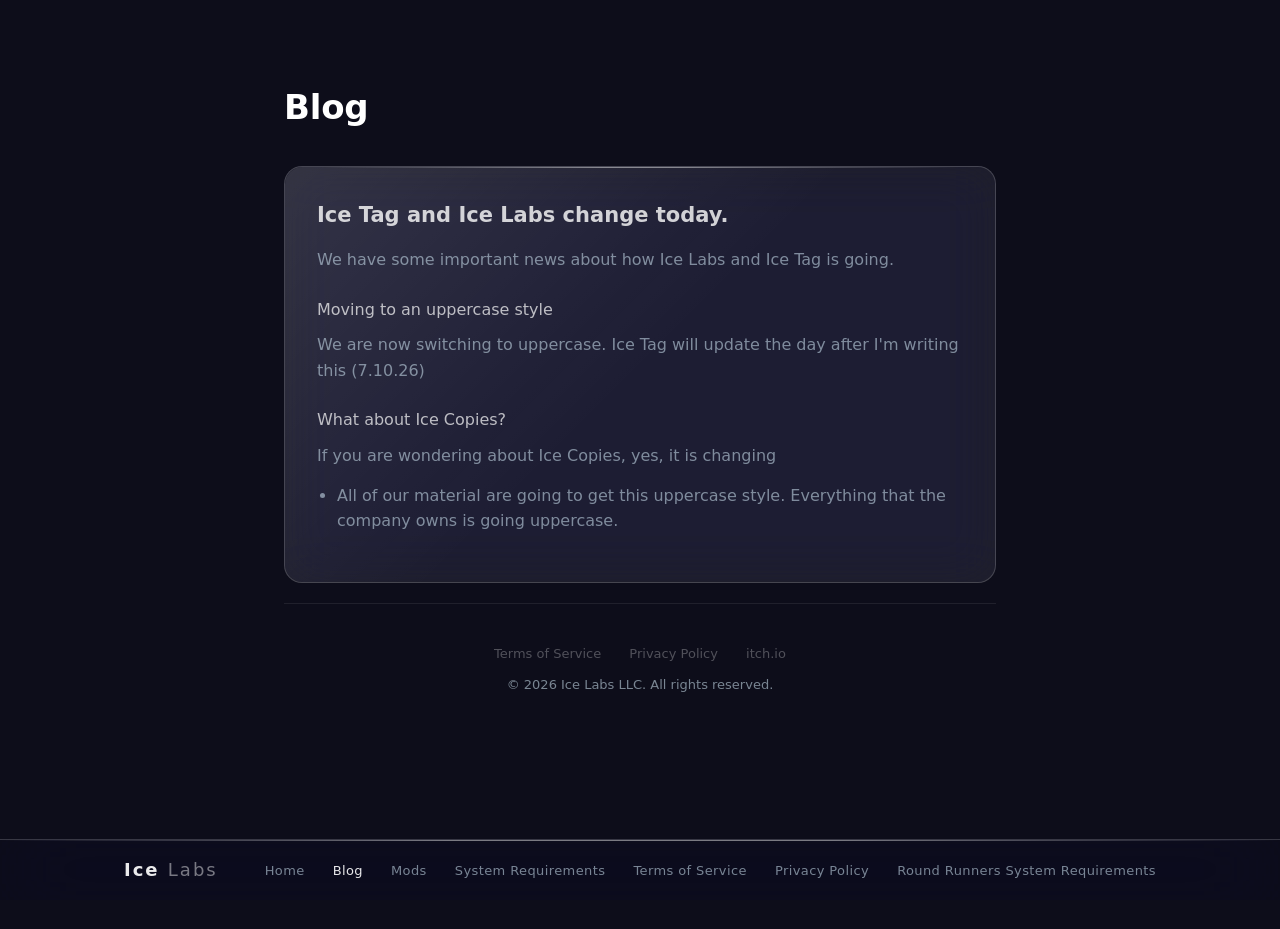
==== commit 1c5a3f8b: "UpperCase" ====
--- a/blog.html
+++ b/blog.html
@@ -3,7 +3,7 @@
 <head>
   <meta charset="UTF-8">
   <meta name="viewport" content="width=device-width, initial-scale=1.0">
-  <title>Blog | ice copies</title>
+  <title>Blog | Ice Labs</title>
   <link rel="stylesheet" href="style.css">
   <link rel="icon" href="favicon.ico" type="image/png">
 </head>
@@ -11,7 +11,7 @@
 
 <nav class="nav">
   <div class="nav-inner">
-    <a href="index.html" class="nav-logo">ice <span>copies</span></a>
+    <a href="index.html" class="nav-logo">Ice <span>Labs</span></a>
     <button class="nav-toggle" onclick="document.querySelector('.nav-links').classList.toggle('open')">☰</button>
     <ul class="nav-links">
       <li><a href="index.html">Home</a></li>
@@ -20,6 +20,7 @@
       <li><a href="sysreq.html">System Requirements</a></li>
       <li><a href="terms.html">Terms of Service</a></li>
       <li><a href="privacy.html">Privacy Policy</a></li>
+      <li><a href="sysreqrr.html">Round Runners System Requirements</a></li>
     </ul>
   </div>
 </nav>
@@ -28,25 +29,16 @@
   <h1>Blog</h1>
 
   <div class="blog-post">
-    <h2>None</h2>
-    <p><strong>None</strong></p>
-    <p>None</p>
+    <h2>Ice Tag and Ice Labs change today.</h2>
+    <p>We have some important news about how Ice Labs and Ice Tag is going.</p>
 
-    <h3>None</h3>
-    <p>None</p>
-
-    <h3>None</h3>
-    <p>None</p>
+    <h3>Moving to an uppercase style</h3>
+    <p>We are now switching to uppercase. Ice Tag will update the day after I'm writing this (7.10.26)<p>
+    <h3>What about Ice Copies?</h3>
+    <p>If you are wondering about Ice Copies, yes, it is changing</p>
     <ul>
-      <li>None</li>
-      <li>None</li>
+      <li>All of our material are going to get this uppercase style. Everything that the company owns is going uppercase.</li>
     </ul>
-
-    <h3>None</h3>
-    <p>None</p>
-    <p>None</p>
-    <p>None</p>
-  </div>
 </div>
 
 <footer class="footer">
@@ -55,8 +47,9 @@
     <a href="privacy.html">Privacy Policy</a>
     <a href="https://jackww51.itch.io" target="_blank" rel="noopener">itch.io</a>
   </div>
-  <p>&copy; 2026 ice copies LLC. All rights reserved.</p>
+  <p>&copy; 2026 Ice Labs LLC. All rights reserved.</p>
 </footer>
+<script src="https://icetag.statuspage.io/embed/script.js"></script>
 <script src="https://keepandroidopen.org/banner.js"></script>
 </body>
-</html>
+</html>
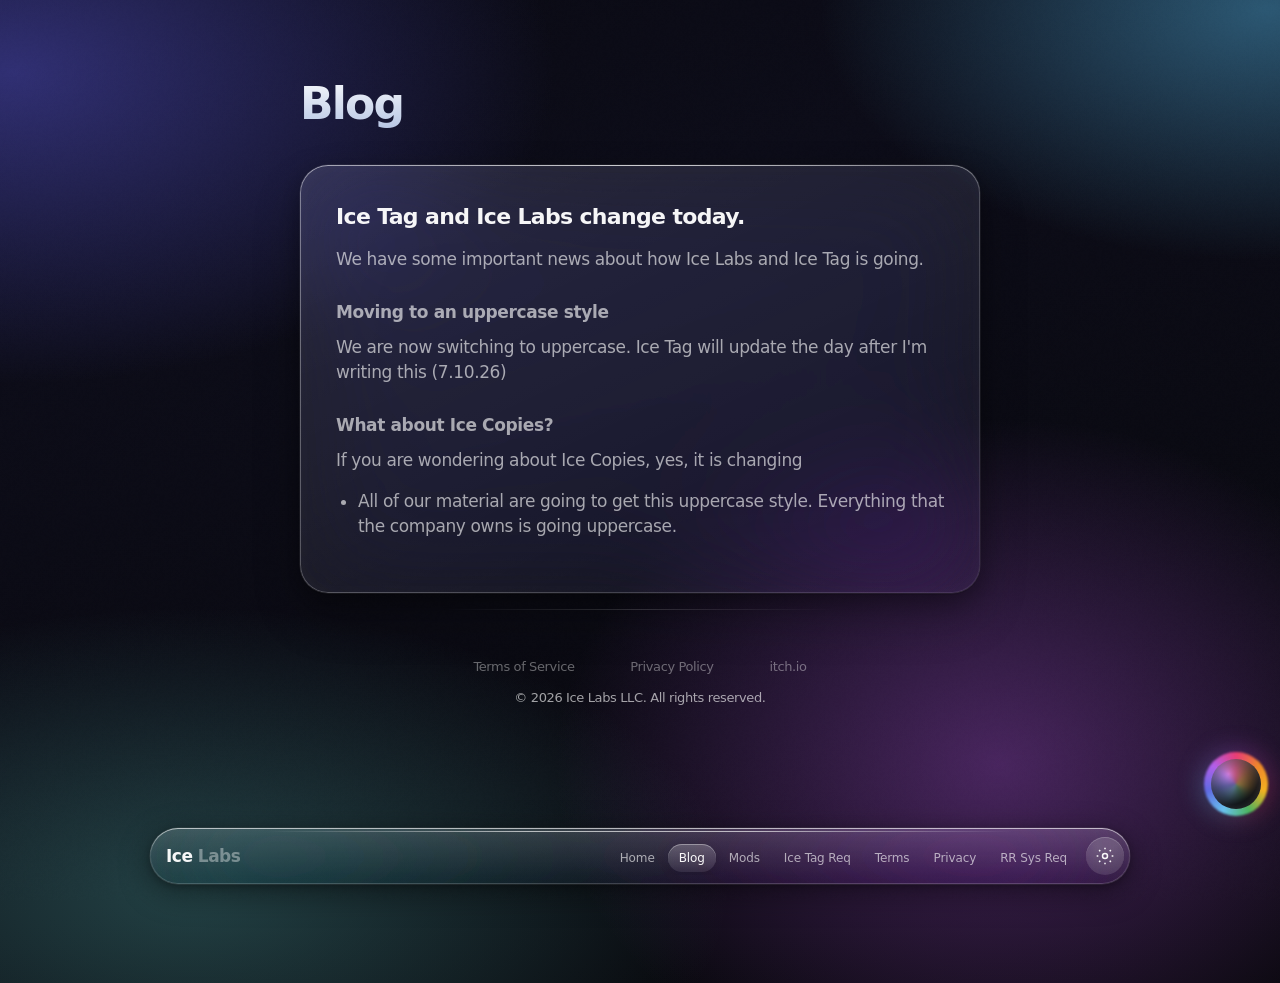
==== commit 326b7b13: "Add AI guide, glass settings, and Liquid Glass redesign. Co-authored-by: Cursor <cursoragent@cursor." ====
--- a/blog.html
+++ b/blog.html
@@ -17,10 +17,10 @@
       <li><a href="index.html">Home</a></li>
       <li><a href="blog.html" class="active">Blog</a></li>
       <li><a href="mods.html">Mods</a></li>
-      <li><a href="sysreq.html">System Requirements</a></li>
-      <li><a href="terms.html">Terms of Service</a></li>
-      <li><a href="privacy.html">Privacy Policy</a></li>
-      <li><a href="sysreqrr.html">Round Runners System Requirements</a></li>
+      <li><a href="sysreq.html" title="Ice Tag System Requirements">Ice Tag Req</a></li>
+      <li><a href="terms.html" title="Terms of Service">Terms</a></li>
+      <li><a href="privacy.html" title="Privacy Policy">Privacy</a></li>
+      <li><a href="sysreqrr.html" title="Round Runners System Requirements">RR Sys Req</a></li>
     </ul>
   </div>
 </nav>
@@ -51,5 +51,6 @@
 </footer>
 <script src="https://icetag.statuspage.io/embed/script.js"></script>
 <script src="https://keepandroidopen.org/banner.js"></script>
+<script src="site-ui.js" defer></script>
 </body>
 </html>
--- a/style.css
+++ b/style.css
@@ -1,33 +1,73 @@
-/* === ICE LABS — Web Liquid Ice Theme === */
+/* === ICE LABS — iOS Liquid Glass Theme === */
 
 /* ─────────────────────────────────────────────
    DESIGN TOKENS
    ───────────────────────────────────────────── */
 :root {
-  --bg:           #0d0d1a;
-  --bg-card:      transparent;
-  --bg-nav:       rgba(13, 13, 26, 0.4);
-
-  --ice:          #5ec4e8;
-  --ice-glow:     #3aadd4;
-  --frost:        #a8e0f0;
-  --white:        rgba(255, 255, 255, 0.95);
-  --muted:        rgba(200, 220, 235, 0.58);
-
-  --glass-fill:         rgba(255, 255, 255, 0.07);
-  --glass-fill-hover:   rgba(255, 255, 255, 0.11);
-  --glass-fill-active:  rgba(255, 255, 255, 0.15);
-  --glass-border:       rgba(255, 255, 255, 0.18);
-  --glass-border-hover: rgba(255, 255, 255, 0.28);
-  --glass-shine:        rgba(255, 255, 255, 0.55);
-  --glass-sheen:        rgba(255, 255, 255, 0.18);
-
-  --blur-sm:   blur(12px) saturate(160%);
-  --blur-md:   blur(24px) saturate(180%);
-  --blur-lg:   blur(40px) saturate(200%);
-
-  --font-display: "SF Pro Display", "Helvetica Neue", "Segoe UI", system-ui, sans-serif;
-  --font-body:    "SF Pro Text",    "Helvetica Neue", "Segoe UI", system-ui, sans-serif;
+  --glass-intensity: 1;
+  --glass-solid:     0;
+
+  --bg-deep:      #050508;
+  --bg-mid:         #0a0a12;
+
+  --tint-blue:      #5ac8fa;
+  --tint-cyan:      #64d2ff;
+  --tint-violet:    #bf5af2;
+  --tint-indigo:    #5e5ce6;
+  --tint-mint:      #66d4cf;
+
+  --label-primary:   rgba(255, 255, 255, 0.96);
+  --label-secondary: rgba(255, 255, 255, 0.62);
+  --label-tertiary:  rgba(255, 255, 255, 0.38);
+
+  --glass-tint:           rgba(255, 255, 255, 0.06);
+  --glass-tint-hover:     rgba(255, 255, 255, 0.11);
+  --glass-tint-active:    rgba(255, 255, 255, 0.16);
+  --glass-tint-accent:    rgba(90, 200, 250, 0.14);
+
+  --glass-edge:           rgba(255, 255, 255, 0.22);
+  --glass-edge-bright:    rgba(255, 255, 255, 0.42);
+  --glass-edge-dim:       rgba(255, 255, 255, 0.08);
+
+  --glass-highlight:      rgba(255, 255, 255, 0.55);
+  --glass-inner-glow:     rgba(255, 255, 255, 0.12);
+
+  --blur-xs:  blur(calc(8px * var(--glass-intensity))) saturate(calc(100% + 80% * var(--glass-intensity))) brightness(calc(1 + 0.05 * var(--glass-intensity)));
+  --blur-sm:  blur(calc(20px * var(--glass-intensity))) saturate(calc(100% + 90% * var(--glass-intensity))) brightness(calc(1 + 0.08 * var(--glass-intensity)));
+  --blur-md:  blur(calc(36px * var(--glass-intensity))) saturate(calc(100% + 100% * var(--glass-intensity))) brightness(calc(1 + 0.1 * var(--glass-intensity)));
+  --blur-lg:  blur(calc(56px * var(--glass-intensity))) saturate(calc(100% + 110% * var(--glass-intensity))) brightness(calc(1 + 0.12 * var(--glass-intensity)));
+  --blur-xl:  blur(calc(72px * var(--glass-intensity))) saturate(calc(100% + 120% * var(--glass-intensity))) brightness(calc(1 + 0.14 * var(--glass-intensity)));
+
+  --radius-sm:  14px;
+  --radius-md:  22px;
+  --radius-lg:  28px;
+  --radius-xl:  36px;
+  --radius-pill: 100px;
+
+  --shadow-glass:
+    0 0 0 0.5px rgba(255, 255, 255, 0.12),
+    0 2px 1px rgba(0, 0, 0, 0.12),
+    0 8px 24px rgba(0, 0, 0, 0.28),
+    0 24px 48px rgba(0, 0, 0, 0.22);
+  --shadow-glass-hover:
+    0 0 0 0.5px rgba(255, 255, 255, 0.18),
+    0 4px 2px rgba(0, 0, 0, 0.14),
+    0 12px 32px rgba(0, 0, 0, 0.32),
+    0 32px 64px rgba(0, 0, 0, 0.26);
+  --shadow-float:
+    0 0 0 0.5px rgba(255, 255, 255, 0.14),
+    0 8px 32px rgba(0, 0, 0, 0.45),
+    0 2px 8px rgba(0, 0, 0, 0.25);
+  --inset-glass:
+    inset 0 1px 0 rgba(255, 255, 255, 0.28),
+    inset 0 -1px 0 rgba(255, 255, 255, 0.04),
+    inset 0 0 20px rgba(255, 255, 255, 0.03);
+
+  --font-display: "SF Pro Display", -apple-system, BlinkMacSystemFont, "Helvetica Neue", system-ui, sans-serif;
+  --font-body:    "SF Pro Text", -apple-system, BlinkMacSystemFont, "Helvetica Neue", system-ui, sans-serif;
+
+  --ease-spring: cubic-bezier(0.34, 1.45, 0.64, 1);
+  --ease-smooth: cubic-bezier(0.25, 0.1, 0.25, 1);
 }
 
 /* ─────────────────────────────────────────────
@@ -37,29 +77,84 @@
 html { scroll-behavior: smooth; }
 
 body {
-  background: var(--bg);
-  color: var(--white);
+  color: var(--label-primary);
   font-family: var(--font-body);
-  font-size: 16px;
-  line-height: 1.6;
+  font-size: 17px;
+  line-height: 1.47059;
+  letter-spacing: -0.022em;
   min-height: 100vh;
-}
-
-a { color: var(--frost); text-decoration: none; transition: color 0.2s; }
-a:hover { color: var(--white); }
-
-/* ─────────────────────────────────────────────
-   GLASS UTILITY
+  background: var(--bg-deep);
+  position: relative;
+  isolation: isolate;
+  -webkit-font-smoothing: antialiased;
+  -moz-osx-font-smoothing: grayscale;
+}
+
+/* Living mesh — content refracts through glass layers */
+body::before {
+  content: '';
+  position: fixed;
+  inset: -20%;
+  z-index: -2;
+  background:
+    radial-gradient(ellipse 55% 45% at 15% 20%, rgba(94, 92, 230, 0.45) 0%, transparent 55%),
+    radial-gradient(ellipse 50% 40% at 85% 15%, rgba(90, 200, 250, 0.4) 0%, transparent 50%),
+    radial-gradient(ellipse 45% 50% at 70% 75%, rgba(191, 90, 242, 0.35) 0%, transparent 55%),
+    radial-gradient(ellipse 60% 45% at 25% 85%, rgba(102, 212, 207, 0.28) 0%, transparent 50%),
+    linear-gradient(165deg, #080810 0%, #0c0c18 35%, #060608 100%);
+  animation: mesh-drift 28s ease-in-out infinite alternate;
+  opacity: calc(0.25 + 0.75 * var(--glass-intensity));
+}
+
+body::after {
+  content: '';
+  position: fixed;
+  inset: 0;
+  z-index: -1;
+  background: url("data:image/svg+xml,%3Csvg viewBox='0 0 256 256' xmlns='http://www.w3.org/2000/svg'%3E%3Cfilter id='n'%3E%3CfeTurbulence type='fractalNoise' baseFrequency='0.85' numOctaves='4' stitchTiles='stitch'/%3E%3C/filter%3E%3Crect width='100%25' height='100%25' filter='url(%23n)' opacity='0.04'/%3E%3C/svg%3E");
+  opacity: calc(0.1 + 0.25 * var(--glass-intensity));
+  pointer-events: none;
+  mix-blend-mode: overlay;
+}
+
+@keyframes mesh-drift {
+  0%   { transform: scale(1) translate(0, 0); filter: hue-rotate(0deg); }
+  50%  { transform: scale(1.06) translate(-2%, 1%); filter: hue-rotate(8deg); }
+  100% { transform: scale(1.03) translate(2%, -2%); filter: hue-rotate(-6deg); }
+}
+
+@media (prefers-reduced-motion: reduce) {
+  body::before { animation: none; }
+}
+
+a {
+  color: var(--tint-cyan);
+  text-decoration: none;
+  transition: color 0.25s var(--ease-smooth), opacity 0.25s;
+}
+a:hover { color: var(--label-primary); }
+
+/* ─────────────────────────────────────────────
+   GLASS UTILITY — Liquid Glass material
    ───────────────────────────────────────────── */
 .glass {
-  background:          var(--glass-fill);
-  backdrop-filter:     var(--blur-md);
+  background: linear-gradient(
+    145deg,
+    rgba(255, 255, 255, 0.14) 0%,
+    rgba(255, 255, 255, 0.04) 38%,
+    rgba(255, 255, 255, 0.02) 100%
+  );
+  backdrop-filter: var(--blur-md);
   -webkit-backdrop-filter: var(--blur-md);
-  border:              1px solid var(--glass-border);
-  border-radius:       20px;
-  position:            relative;
-  overflow:            hidden;
-  transition: background 0.25s ease, border-color 0.25s ease;
+  border-radius: var(--radius-lg);
+  border: none;
+  box-shadow: var(--shadow-glass), var(--inset-glass);
+  position: relative;
+  overflow: hidden;
+  transition:
+    transform 0.35s var(--ease-spring),
+    box-shadow 0.35s var(--ease-smooth),
+    background 0.35s var(--ease-smooth);
 }
 
 .glass::before {
@@ -67,12 +162,18 @@
   position: absolute;
   inset: 0;
   border-radius: inherit;
-  background: linear-gradient(
-    135deg,
-    rgba(255, 255, 255, 0.18) 0%,
-    rgba(255, 255, 255, 0.04) 40%,
-    transparent 70%
-  );
+  padding: 1px;
+  background: linear-gradient(
+    155deg,
+    rgba(255, 255, 255, 0.55) 0%,
+    rgba(255, 255, 255, 0.12) 25%,
+    rgba(255, 255, 255, 0.04) 50%,
+    rgba(255, 255, 255, 0.18) 100%
+  );
+  -webkit-mask: linear-gradient(#fff 0 0) content-box, linear-gradient(#fff 0 0);
+  mask: linear-gradient(#fff 0 0) content-box, linear-gradient(#fff 0 0);
+  -webkit-mask-composite: xor;
+  mask-composite: exclude;
   pointer-events: none;
   z-index: 0;
 }
@@ -80,103 +181,262 @@
 .glass::after {
   content: '';
   position: absolute;
-  top: 0; left: 0; right: 0;
-  height: 1px;
-  background: linear-gradient(
-    90deg,
-    transparent 5%,
-    var(--glass-shine) 40%,
-    var(--glass-shine) 60%,
-    transparent 95%
-  );
-  pointer-events: none;
-  z-index: 1;
+  top: -40%;
+  left: -20%;
+  width: 80%;
+  height: 60%;
+  background: radial-gradient(
+    ellipse at center,
+    rgba(255, 255, 255, 0.2) 0%,
+    transparent 65%
+  );
+  pointer-events: none;
+  z-index: 0;
+  opacity: 0.85;
 }
 
 .glass:hover {
-  background:    var(--glass-fill-hover);
-  border-color:  var(--glass-border-hover);
+  box-shadow: var(--shadow-glass-hover), var(--inset-glass);
+  transform: translateY(-2px);
 }
 
 .glass > * { position: relative; z-index: 2; }
 
 /* ─────────────────────────────────────────────
-   NAVIGATION — bottom bar
+   NAVIGATION — floating Liquid Glass dock
    ───────────────────────────────────────────── */
 .nav {
   position: fixed;
-  bottom: 0; left: 0; right: 0;
+  bottom: max(16px, env(safe-area-inset-bottom, 16px));
+  left: 50%;
+  right: auto;
   top: unset;
+  transform: translateX(-50%);
   z-index: 100;
-  background:          var(--bg-nav);
-  backdrop-filter:     var(--blur-lg);
-  -webkit-backdrop-filter: var(--blur-lg);
-  border-bottom:       none;
-  border-top:          1px solid var(--glass-border);
-}
-
-/* Specular line sits at the top edge of the bar */
+  width: min(980px, calc(100% - 24px));
+  border-radius: var(--radius-pill);
+  background: linear-gradient(
+    180deg,
+    rgba(255, 255, 255, calc(0.16 * var(--glass-intensity) + 0.04 * var(--glass-solid))),
+    rgba(32, 32, 42, calc(0.06 * var(--glass-intensity) + 0.78 * var(--glass-solid)))
+  );
+  backdrop-filter: var(--blur-xl);
+  -webkit-backdrop-filter: var(--blur-xl);
+  box-shadow: var(--shadow-float), var(--inset-glass);
+  border: none;
+  overflow: visible;
+}
+
+.nav::before {
+  content: '';
+  position: absolute;
+  inset: 0;
+  border-radius: inherit;
+  padding: 1px;
+  background: linear-gradient(
+    180deg,
+    rgba(255, 255, 255, 0.5) 0%,
+    rgba(255, 255, 255, 0.08) 45%,
+    rgba(255, 255, 255, 0.15) 100%
+  );
+  -webkit-mask: linear-gradient(#fff 0 0) content-box, linear-gradient(#fff 0 0);
+  mask: linear-gradient(#fff 0 0) content-box, linear-gradient(#fff 0 0);
+  -webkit-mask-composite: xor;
+  mask-composite: exclude;
+  pointer-events: none;
+}
+
 .nav::after {
   content: '';
   position: absolute;
-  top: 0; bottom: unset; left: 0; right: 0;
+  top: 3px;
+  left: 12%;
+  right: 12%;
   height: 1px;
   background: linear-gradient(
     90deg,
-    transparent 0%,
-    rgba(255, 255, 255, 0.45) 35%,
-    rgba(255, 255, 255, 0.45) 65%,
-    transparent 100%
-  );
-  pointer-events: none;
+    transparent,
+    rgba(255, 255, 255, 0.65) 35%,
+    rgba(255, 255, 255, 0.65) 65%,
+    transparent
+  );
+  pointer-events: none;
+  border-radius: 1px;
 }
 
 .nav-inner {
-  max-width: 1080px; margin: 0 auto;
-  display: flex; align-items: center; justify-content: space-between;
-  padding: 0 24px; height: 60px;
+  max-width: none;
+  margin: 0;
+  display: flex;
+  align-items: center;
+  justify-content: space-between;
+  padding: 0 6px 0 16px;
+  min-height: 56px;
+  height: auto;
+  gap: 8px;
 }
 
 .nav-logo {
   font-family: var(--font-display);
-  font-size: 18px; font-weight: 700; letter-spacing: 2px;
-  color: rgba(255, 255, 255, 0.92);
-}
-.nav-logo span { color: rgba(255, 255, 255, 0.45); font-weight: 400; }
-
-.nav-links { display: flex; gap: 28px; list-style: none; }
+  font-size: 17px;
+  font-weight: 700;
+  letter-spacing: -0.03em;
+  color: var(--label-primary);
+  white-space: nowrap;
+  flex-shrink: 0;
+}
+.nav-logo span {
+  color: var(--label-tertiary);
+  font-weight: 600;
+}
+
+.nav-actions {
+  display: flex;
+  align-items: center;
+  gap: 4px;
+  flex-shrink: 0;
+}
+
+.nav-links {
+  display: flex;
+  gap: 2px;
+  list-style: none;
+  align-items: center;
+  flex-wrap: nowrap;
+  justify-content: flex-end;
+  flex: 1;
+  min-width: 0;
+  overflow-x: auto;
+  overflow-y: hidden;
+  scrollbar-width: none;
+  -webkit-overflow-scrolling: touch;
+  padding: 6px 0;
+  mask-image: linear-gradient(90deg, transparent, #000 12px, #000 calc(100% - 12px), transparent);
+}
+
+.nav-links::-webkit-scrollbar { display: none; }
+
 .nav-links a {
-  color: var(--muted);
-  font-size: 13px; letter-spacing: 0.4px;
-  font-weight: 500;
-  transition: color 0.2s;
-}
-.nav-links a:hover,
-.nav-links a.active { color: rgba(255, 255, 255, 0.9); }
+  color: var(--label-secondary);
+  font-size: 12px;
+  letter-spacing: -0.01em;
+  font-weight: 510;
+  padding: 7px 11px;
+  border-radius: var(--radius-pill);
+  white-space: nowrap;
+  flex-shrink: 0;
+  transition:
+    color 0.2s,
+    background 0.25s var(--ease-smooth),
+    box-shadow 0.25s;
+}
+
+.nav-links a:hover {
+  color: var(--label-primary);
+  background: rgba(255, 255, 255, 0.1);
+  box-shadow: inset 0 1px 0 rgba(255, 255, 255, 0.15);
+}
+
+.nav-links a.active {
+  color: var(--label-primary);
+  background: linear-gradient(
+    180deg,
+    rgba(255, 255, 255, 0.22) 0%,
+    rgba(255, 255, 255, 0.08) 100%
+  );
+  box-shadow:
+    inset 0 1px 0 rgba(255, 255, 255, 0.35),
+    0 2px 8px rgba(0, 0, 0, 0.15);
+}
+
+.nav-settings-btn {
+  display: flex;
+  align-items: center;
+  justify-content: center;
+  width: 38px;
+  height: 38px;
+  border: none;
+  border-radius: 50%;
+  cursor: pointer;
+  color: var(--label-primary);
+  background: rgba(255, 255, 255, 0.1);
+  backdrop-filter: var(--blur-xs);
+  -webkit-backdrop-filter: var(--blur-xs);
+  box-shadow: inset 0 1px 0 rgba(255, 255, 255, 0.2);
+  transition: background 0.2s, transform 0.2s var(--ease-spring);
+  flex-shrink: 0;
+}
+
+.nav-settings-btn:hover {
+  background: rgba(255, 255, 255, 0.16);
+  transform: scale(1.05);
+}
+
+.nav-settings-btn svg {
+  width: 20px;
+  height: 20px;
+}
 
 .nav-toggle {
-  display: none; background: none; border: none;
-  color: rgba(255, 255, 255, 0.7); font-size: 22px; cursor: pointer;
-}
-
-@media (max-width: 700px) {
-  .nav-toggle { display: block; }
+  display: none;
+  background: rgba(255, 255, 255, 0.12);
+  border: none;
+  border-radius: 50%;
+  width: 40px;
+  height: 40px;
+  color: var(--label-primary);
+  font-size: 18px;
+  cursor: pointer;
+  backdrop-filter: var(--blur-sm);
+  -webkit-backdrop-filter: var(--blur-sm);
+  box-shadow: inset 0 1px 0 rgba(255, 255, 255, 0.2);
+}
+
+@media (max-width: 820px) {
+  .nav {
+    width: calc(100% - 16px);
+    border-radius: var(--radius-xl);
+  }
+  .nav-toggle { display: flex; align-items: center; justify-content: center; }
   .nav-links {
-    display: none; flex-direction: column; gap: 0;
+    display: none;
+    flex-direction: column;
+    gap: 4px;
     position: absolute;
-    bottom: 60px; top: unset; /* opens upward */
-    left: 0; right: 0;
-    background: rgba(13, 13, 26, 0.88);
-    backdrop-filter: var(--blur-lg);
-    -webkit-backdrop-filter: var(--blur-lg);
-    border-top:    1px solid var(--glass-border);
-    border-bottom: none;
+    bottom: calc(100% + 10px);
+    left: 0;
+    right: 0;
+    padding: 10px;
+    border-radius: var(--radius-xl);
+    background: linear-gradient(
+      180deg,
+      rgba(40, 40, 48, 0.72) 0%,
+      rgba(28, 28, 36, 0.85) 100%
+    );
+    backdrop-filter: var(--blur-xl);
+    -webkit-backdrop-filter: var(--blur-xl);
+    box-shadow: var(--shadow-float), var(--inset-glass);
+  }
+  .nav-links::before {
+    content: '';
+    position: absolute;
+    inset: 0;
+    border-radius: inherit;
+    padding: 1px;
+    background: linear-gradient(180deg, rgba(255,255,255,0.35), rgba(255,255,255,0.06));
+    -webkit-mask: linear-gradient(#fff 0 0) content-box, linear-gradient(#fff 0 0);
+    mask: linear-gradient(#fff 0 0) content-box, linear-gradient(#fff 0 0);
+    -webkit-mask-composite: xor;
+    mask-composite: exclude;
+    pointer-events: none;
   }
   .nav-links.open { display: flex; }
   .nav-links a {
     display: block;
-    padding: 14px 24px;
-    border-bottom: 1px solid var(--glass-border);
+    width: 100%;
+    text-align: center;
+    padding: 12px 16px;
+    border-bottom: none;
   }
 }
 
@@ -184,289 +444,518 @@
    HERO
    ───────────────────────────────────────────── */
 .hero {
-  padding: 100px 24px 120px; /* extra bottom padding clears the nav */
+  padding: clamp(72px, 14vw, 120px) 24px 48px;
   text-align: center;
   position: relative;
-  overflow: hidden;
+  overflow: visible;
 }
 
 .hero::before {
   content: '';
-  position: absolute; top: -80px; left: 50%; transform: translateX(-50%);
-  width: 700px; height: 700px;
+  position: absolute;
+  top: -120px;
+  left: 50%;
+  transform: translateX(-50%);
+  width: min(720px, 120vw);
+  height: min(720px, 120vw);
   background: radial-gradient(
     circle,
-    rgba(94, 196, 232, 0.12) 0%,
-    rgba(58, 141, 224, 0.07) 40%,
-    transparent 70%
-  );
-  pointer-events: none;
+    rgba(90, 200, 250, 0.25) 0%,
+    rgba(94, 92, 230, 0.12) 35%,
+    transparent 65%
+  );
+  filter: blur(40px);
+  pointer-events: none;
+  animation: hero-glow 6s ease-in-out infinite alternate;
+}
+
+@keyframes hero-glow {
+  from { opacity: 0.7; transform: translateX(-50%) scale(0.95); }
+  to   { opacity: 1; transform: translateX(-50%) scale(1.05); }
+}
+
+@media (prefers-reduced-motion: reduce) {
+  .hero::before { animation: none; }
 }
 
 .hero h1 {
   font-family: var(--font-display);
-  font-size: clamp(40px, 8vw, 72px);
+  font-size: clamp(48px, 10vw, 80px);
   font-weight: 700;
-  letter-spacing: 3px;
-  color: rgba(255, 255, 255, 0.96);
-  margin-bottom: 14px;
-  background: linear-gradient(135deg, #ffffff 30%, var(--frost) 70%, #ffffff 100%);
+  letter-spacing: -0.045em;
+  line-height: 1.05;
+  margin-bottom: 16px;
+  position: relative;
+  background: linear-gradient(
+    180deg,
+    #ffffff 0%,
+    rgba(255, 255, 255, 0.85) 40%,
+    rgba(180, 220, 255, 0.75) 100%
+  );
   -webkit-background-clip: text;
   -webkit-text-fill-color: transparent;
   background-clip: text;
+  filter: drop-shadow(0 2px 24px rgba(90, 200, 250, 0.25));
 }
 
 .hero p {
-  font-size: 17px;
-  color: var(--muted);
-  max-width: 480px;
-  margin: 0 auto 44px;
-  line-height: 1.65;
+  font-size: 19px;
+  font-weight: 400;
+  color: var(--label-secondary);
+  max-width: 420px;
+  margin: 0 auto 32px;
+  line-height: 1.5;
+  letter-spacing: -0.02em;
+}
+
+/* Discord / embed wrapper — glass capsule */
+body > div[style*="discord"],
+body > div:has(iframe) {
+  margin: 0 auto 24px !important;
+  padding: 12px !important;
+  max-width: 374px !important;
+  border-radius: var(--radius-xl) !important;
+  background: linear-gradient(145deg, rgba(255,255,255,0.1), rgba(255,255,255,0.03)) !important;
+  backdrop-filter: var(--blur-md) !important;
+  -webkit-backdrop-filter: var(--blur-md) !important;
+  box-shadow: var(--shadow-glass), var(--inset-glass) !important;
+}
+
+body > div[style*="discord"] iframe,
+body > div:has(iframe) iframe {
+  border-radius: calc(var(--radius-xl) - 8px) !important;
+  box-shadow: 0 4px 16px rgba(0, 0, 0, 0.2);
 }
 
 /* ─────────────────────────────────────────────
    GAME CARDS
    ───────────────────────────────────────────── */
 .games-section {
-  max-width: 1080px; margin: 0 auto; padding: 0 24px 100px; /* bottom pad clears nav */
-}
+  max-width: 960px;
+  margin: 0 auto;
+  padding: 24px 20px 140px;
+}
+
 .games-section h2 {
   font-family: var(--font-display);
-  font-size: 11px; text-transform: uppercase; letter-spacing: 3px;
-  color: rgba(255, 255, 255, 0.3);
-  margin-bottom: 28px;
+  font-size: 13px;
+  font-weight: 600;
+  text-transform: uppercase;
+  letter-spacing: 0.06em;
+  color: var(--label-tertiary);
+  margin-bottom: 20px;
+  padding-left: 4px;
 }
 
 .game-card {
-  background:          var(--glass-fill);
-  backdrop-filter:     var(--blur-md);
-  -webkit-backdrop-filter: var(--blur-md);
-  border:              1px solid var(--glass-border);
-  border-radius:       24px;
-  padding:             40px;
-  display:             grid;
+  background: linear-gradient(
+    160deg,
+    rgba(255, 255, 255, calc(0.13 * var(--glass-intensity) + 0.02 * var(--glass-solid))) 0%,
+    rgba(255, 255, 255, calc(0.04 * var(--glass-intensity))) 42%,
+    rgba(28, 28, 38, calc(0.02 * var(--glass-intensity) + 0.88 * var(--glass-solid))) 100%
+  );
+  backdrop-filter: var(--blur-lg);
+  -webkit-backdrop-filter: var(--blur-lg);
+  border-radius: var(--radius-xl);
+  padding: clamp(28px, 5vw, 44px);
+  display: grid;
   grid-template-columns: 1fr 1fr;
-  gap:                 40px;
-  align-items:         center;
-  position:            relative;
-  overflow:            hidden;
-  transition:          background 0.3s, border-color 0.3s;
+  gap: clamp(24px, 4vw, 48px);
+  align-items: center;
+  position: relative;
+  overflow: hidden;
+  box-shadow: var(--shadow-glass), var(--inset-glass);
+  transition:
+    transform 0.4s var(--ease-spring),
+    box-shadow 0.4s var(--ease-smooth);
 }
 
 .game-card::before {
   content: '';
-  position: absolute; inset: 0; border-radius: inherit;
-  background: linear-gradient(135deg, rgba(255,255,255,0.12) 0%, transparent 55%);
-  pointer-events: none;
-}
+  position: absolute;
+  inset: 0;
+  border-radius: inherit;
+  padding: 1px;
+  background: linear-gradient(
+    145deg,
+    rgba(255, 255, 255, 0.45) 0%,
+    rgba(255, 255, 255, 0.06) 40%,
+    rgba(255, 255, 255, 0.2) 100%
+  );
+  -webkit-mask: linear-gradient(#fff 0 0) content-box, linear-gradient(#fff 0 0);
+  mask: linear-gradient(#fff 0 0) content-box, linear-gradient(#fff 0 0);
+  -webkit-mask-composite: xor;
+  mask-composite: exclude;
+  pointer-events: none;
+}
+
 .game-card::after {
   content: '';
-  position: absolute; top: 0; left: 0; right: 0; height: 1px;
-  background: linear-gradient(90deg, transparent 5%, rgba(255,255,255,0.5) 40%, rgba(255,255,255,0.5) 60%, transparent 95%);
-  pointer-events: none;
-}
+  position: absolute;
+  top: 0;
+  left: 10%;
+  right: 10%;
+  height: 1px;
+  background: linear-gradient(
+    90deg,
+    transparent,
+    rgba(255, 255, 255, 0.7) 50%,
+    transparent
+  );
+  pointer-events: none;
+}
+
 .game-card:hover {
-  background:   var(--glass-fill-hover);
-  border-color: var(--glass-border-hover);
+  transform: translateY(-4px) scale(1.005);
+  box-shadow: var(--shadow-glass-hover), var(--inset-glass);
 }
 
 .game-card > * { position: relative; z-index: 1; }
 
 @media (max-width: 700px) {
-  .game-card { grid-template-columns: 1fr; padding: 28px; }
+  .game-card { grid-template-columns: 1fr; }
 }
 
 .game-info h3 {
   font-family: var(--font-display);
-  font-size: 30px; font-weight: 700;
-  color: rgba(255, 255, 255, 0.95);
-  margin-bottom: 10px;
-  letter-spacing: -0.3px;
+  font-size: clamp(26px, 5vw, 34px);
+  font-weight: 700;
+  letter-spacing: -0.035em;
+  color: var(--label-primary);
+  margin-bottom: 12px;
 }
 
 .game-info .game-badge {
   display: inline-block;
-  font-size: 11px; text-transform: uppercase; letter-spacing: 1.5px;
-  color: rgba(255, 255, 255, 0.75);
-  background: rgba(255, 255, 255, 0.1);
-  border: 1px solid rgba(255, 255, 255, 0.2);
-  padding: 4px 14px;
-  border-radius: 100px;
-  margin-bottom: 14px;
+  font-size: 11px;
+  font-weight: 600;
+  text-transform: uppercase;
+  letter-spacing: 0.05em;
+  color: var(--label-primary);
+  background: linear-gradient(180deg, rgba(90, 200, 250, 0.35), rgba(90, 200, 250, 0.12));
+  border: none;
+  padding: 6px 16px;
+  border-radius: var(--radius-pill);
+  margin-bottom: 16px;
   position: relative;
   overflow: hidden;
-}
+  box-shadow:
+    inset 0 1px 0 rgba(255, 255, 255, 0.35),
+    0 2px 12px rgba(90, 200, 250, 0.2);
+  backdrop-filter: var(--blur-sm);
+  -webkit-backdrop-filter: var(--blur-sm);
+}
+
 .game-info .game-badge::before {
   content: '';
-  position: absolute; top: 0; left: 10%; right: 10%; height: 1px;
-  background: linear-gradient(90deg, transparent, rgba(255,255,255,0.6), transparent);
-}
-
-.game-info p { color: var(--muted); margin-bottom: 20px; line-height: 1.6; }
+  position: absolute;
+  inset: 0;
+  border-radius: inherit;
+  padding: 1px;
+  background: linear-gradient(180deg, rgba(255,255,255,0.5), rgba(255,255,255,0.1));
+  -webkit-mask: linear-gradient(#fff 0 0) content-box, linear-gradient(#fff 0 0);
+  mask: linear-gradient(#fff 0 0) content-box, linear-gradient(#fff 0 0);
+  -webkit-mask-composite: xor;
+  mask-composite: exclude;
+}
+
+.game-info p {
+  color: var(--label-secondary);
+  margin-bottom: 22px;
+  line-height: 1.55;
+  font-size: 16px;
+}
 
 .game-platforms {
-  display: flex; gap: 8px; flex-wrap: wrap;
-  margin-bottom: 22px;
-}
+  display: flex;
+  gap: 8px;
+  flex-wrap: wrap;
+  margin-bottom: 24px;
+}
+
 .game-platforms span {
   font-size: 12px;
-  color: rgba(168, 224, 240, 0.8);
-  background: rgba(94, 196, 232, 0.08);
-  border: 1px solid rgba(94, 196, 232, 0.18);
-  padding: 4px 12px;
-  border-radius: 100px;
-  position: relative; overflow: hidden;
-}
+  font-weight: 510;
+  color: rgba(255, 255, 255, 0.88);
+  background: rgba(255, 255, 255, 0.08);
+  backdrop-filter: var(--blur-xs);
+  -webkit-backdrop-filter: var(--blur-xs);
+  border: none;
+  padding: 6px 14px;
+  border-radius: var(--radius-pill);
+  position: relative;
+  overflow: hidden;
+  box-shadow: inset 0 1px 0 rgba(255, 255, 255, 0.15);
+}
+
 .game-platforms span::before {
   content: '';
-  position: absolute; top: 0; left: 0; right: 0; height: 50%;
-  background: linear-gradient(to bottom, rgba(255,255,255,0.08), transparent);
-}
-
-/* ─────────────────────────────────────────────
-   BUTTON — Liquid Glass pill
+  position: absolute;
+  top: 0;
+  left: 0;
+  right: 0;
+  height: 50%;
+  background: linear-gradient(to bottom, rgba(255, 255, 255, 0.12), transparent);
+  pointer-events: none;
+}
+
+/* ─────────────────────────────────────────────
+   BUTTON — Liquid Glass control
    ───────────────────────────────────────────── */
 .btn {
-  display: inline-block;
-  padding: 11px 28px;
-  background: rgba(255, 255, 255, 0.13);
-  border: 1px solid rgba(255, 255, 255, 0.26);
-  border-radius: 100px;
-  color: rgba(255, 255, 255, 0.92);
+  display: inline-flex;
+  align-items: center;
+  justify-content: center;
+  gap: 6px;
+  padding: 12px 26px;
+  background: linear-gradient(
+    180deg,
+    rgba(255, 255, 255, 0.22) 0%,
+    rgba(255, 255, 255, 0.08) 100%
+  );
+  border: none;
+  border-radius: var(--radius-pill);
+  color: var(--label-primary);
   font-family: var(--font-body);
   font-weight: 600;
-  font-size: 14px;
-  letter-spacing: 0.3px;
+  font-size: 15px;
+  letter-spacing: -0.02em;
   cursor: pointer;
   position: relative;
   overflow: hidden;
   backdrop-filter: var(--blur-sm);
   -webkit-backdrop-filter: var(--blur-sm);
-  transition: background 0.2s, border-color 0.2s, transform 0.15s;
+  box-shadow:
+    var(--shadow-glass),
+    inset 0 1px 0 rgba(255, 255, 255, 0.4),
+    inset 0 -1px 0 rgba(0, 0, 0, 0.08);
+  transition:
+    transform 0.25s var(--ease-spring),
+    box-shadow 0.25s,
+    background 0.25s;
 }
 
 .btn::before {
   content: '';
-  position: absolute; top: 0; left: 0; right: 0; height: 55%;
-  background: linear-gradient(to bottom, rgba(255,255,255,0.22), transparent);
-  border-radius: 100px 100px 0 0;
+  position: absolute;
+  inset: 0;
+  border-radius: inherit;
+  padding: 1px;
+  background: linear-gradient(180deg, rgba(255,255,255,0.55), rgba(255,255,255,0.12));
+  -webkit-mask: linear-gradient(#fff 0 0) content-box, linear-gradient(#fff 0 0);
+  mask: linear-gradient(#fff 0 0) content-box, linear-gradient(#fff 0 0);
+  -webkit-mask-composite: xor;
+  mask-composite: exclude;
+  pointer-events: none;
+}
+
+.btn::after {
+  content: '';
+  position: absolute;
+  top: 0;
+  left: 15%;
+  right: 15%;
+  height: 45%;
+  background: radial-gradient(ellipse at top, rgba(255,255,255,0.35), transparent 70%);
   pointer-events: none;
 }
 
 .btn:hover {
-  background: rgba(255, 255, 255, 0.2);
-  border-color: rgba(255, 255, 255, 0.38);
-  transform: translateY(-1px);
-  color: rgba(255, 255, 255, 0.95);
+  transform: translateY(-2px) scale(1.02);
+  background: linear-gradient(
+    180deg,
+    rgba(255, 255, 255, 0.28) 0%,
+    rgba(255, 255, 255, 0.12) 100%
+  );
+  box-shadow:
+    var(--shadow-glass-hover),
+    inset 0 1px 0 rgba(255, 255, 255, 0.5);
 }
 
 .btn:active {
-  transform: scale(0.98);
-  background: rgba(255, 255, 255, 0.24);
+  transform: scale(0.97);
+  transition-duration: 0.1s;
 }
 
 .btn-accent {
-  background: rgba(94, 196, 232, 0.18);
-  border-color: rgba(94, 196, 232, 0.32);
-  color: var(--frost);
-}
+  background: linear-gradient(
+    180deg,
+    rgba(90, 200, 250, 0.45) 0%,
+    rgba(90, 200, 250, 0.18) 100%
+  );
+  color: #fff;
+  box-shadow:
+    0 4px 24px rgba(90, 200, 250, 0.35),
+    inset 0 1px 0 rgba(255, 255, 255, 0.45);
+}
+
 .btn-accent::before {
-  background: linear-gradient(to bottom, rgba(168,224,240,0.2), transparent);
-}
+  background: linear-gradient(180deg, rgba(255,255,255,0.6), rgba(90,200,250,0.3));
+}
+
 .btn-accent:hover {
-  background: rgba(94, 196, 232, 0.26);
-  border-color: rgba(94, 196, 232, 0.48);
-  color: rgba(255,255,255,0.96);
+  background: linear-gradient(
+    180deg,
+    rgba(90, 200, 250, 0.55) 0%,
+    rgba(90, 200, 250, 0.25) 100%
+  );
+  box-shadow:
+    0 8px 32px rgba(90, 200, 250, 0.45),
+    inset 0 1px 0 rgba(255, 255, 255, 0.55);
 }
 
 /* ─────────────────────────────────────────────
    GAME VISUAL PANEL
    ───────────────────────────────────────────── */
 .game-visual {
-  display: flex; align-items: center; justify-content: center;
-  min-height: 200px;
-  background: rgba(255, 255, 255, 0.04);
-  border: 1px solid var(--glass-border);
-  border-radius: 16px;
+  display: flex;
+  align-items: center;
+  justify-content: center;
+  min-height: 220px;
+  background: linear-gradient(
+    145deg,
+    rgba(255, 255, 255, 0.1) 0%,
+    rgba(255, 255, 255, 0.02) 100%
+  );
+  border: none;
+  border-radius: var(--radius-lg);
   position: relative;
   overflow: hidden;
-}
+  backdrop-filter: var(--blur-md);
+  -webkit-backdrop-filter: var(--blur-md);
+  box-shadow:
+    inset 0 1px 0 rgba(255, 255, 255, 0.2),
+    inset 0 0 40px rgba(90, 200, 250, 0.06),
+    0 8px 24px rgba(0, 0, 0, 0.15);
+}
+
 .game-visual::before {
   content: '';
-  position: absolute; inset: 0;
-  background: linear-gradient(135deg, rgba(94,196,232,0.08) 0%, transparent 60%);
-}
+  position: absolute;
+  inset: 0;
+  border-radius: inherit;
+  padding: 1px;
+  background: linear-gradient(135deg, rgba(255,255,255,0.3), rgba(255,255,255,0.05));
+  -webkit-mask: linear-gradient(#fff 0 0) content-box, linear-gradient(#fff 0 0);
+  mask: linear-gradient(#fff 0 0) content-box, linear-gradient(#fff 0 0);
+  -webkit-mask-composite: xor;
+  mask-composite: exclude;
+}
+
 .game-visual::after {
   content: '';
-  position: absolute; top: 0; left: 0; right: 0; height: 1px;
-  background: linear-gradient(90deg, transparent, rgba(255,255,255,0.35), transparent);
-}
-.game-visual .ice-icon { font-size: 72px; opacity: 0.65; position: relative; z-index: 1; }
+  position: absolute;
+  top: -30%;
+  left: 20%;
+  width: 60%;
+  height: 50%;
+  background: radial-gradient(ellipse, rgba(90, 200, 250, 0.25), transparent 70%);
+  pointer-events: none;
+}
+
+.game-visual .ice-icon {
+  font-size: clamp(56px, 12vw, 80px);
+  opacity: 0.9;
+  position: relative;
+  z-index: 1;
+  filter: drop-shadow(0 8px 24px rgba(0, 0, 0, 0.25));
+}
 
 /* ─────────────────────────────────────────────
    PAGE CONTENT WRAPPER
    ───────────────────────────────────────────── */
 .page-wrap {
-  max-width: 760px;
+  max-width: 720px;
   margin: 0 auto;
-  padding: 80px 24px 120px; /* extra bottom padding clears nav */
-}
+  padding: 72px 20px 140px;
+}
+
 .page-wrap h1 {
   font-family: var(--font-display);
-  font-size: 34px; font-weight: 700;
-  color: rgba(255, 255, 255, 0.95);
-  margin-bottom: 32px;
-  letter-spacing: -0.2px;
-  background: linear-gradient(135deg, #ffffff 20%, var(--frost) 100%);
+  font-size: clamp(32px, 6vw, 44px);
+  font-weight: 700;
+  letter-spacing: -0.04em;
+  margin-bottom: 28px;
+  background: linear-gradient(180deg, #fff 0%, rgba(200, 220, 255, 0.85) 100%);
   -webkit-background-clip: text;
   -webkit-text-fill-color: transparent;
   background-clip: text;
 }
+
 .page-wrap h2 {
   font-family: var(--font-display);
-  font-size: 21px; color: rgba(255, 255, 255, 0.8);
-  margin: 36px 0 14px; font-weight: 600;
-}
+  font-size: 22px;
+  font-weight: 600;
+  letter-spacing: -0.03em;
+  color: var(--label-primary);
+  margin: 40px 0 14px;
+}
+
 .page-wrap h3 {
   font-family: var(--font-display);
-  font-size: 16px; color: rgba(255, 255, 255, 0.7);
-  margin: 24px 0 10px; font-weight: 500;
-}
-.page-wrap p { color: var(--muted); margin-bottom: 14px; }
-.page-wrap ul, .page-wrap ol { color: var(--muted); margin: 0 0 16px 20px; }
-.page-wrap li { margin-bottom: 6px; }
-.page-wrap strong { color: rgba(255, 255, 255, 0.88); }
+  font-size: 17px;
+  font-weight: 600;
+  color: var(--label-secondary);
+  margin: 28px 0 10px;
+}
+
+.page-wrap p { color: var(--label-secondary); margin-bottom: 16px; }
+.page-wrap ul, .page-wrap ol { color: var(--label-secondary); margin: 0 0 18px 22px; }
+.page-wrap li { margin-bottom: 8px; }
+.page-wrap strong { color: var(--label-primary); font-weight: 600; }
 
 /* ─────────────────────────────────────────────
    BLOG POST CARDS
    ───────────────────────────────────────────── */
 .blog-post {
-  background:          var(--glass-fill);
-  backdrop-filter:     var(--blur-md);
-  -webkit-backdrop-filter: var(--blur-md);
-  border:              1px solid var(--glass-border);
-  border-radius:       18px;
-  padding:             32px;
-  margin-bottom:       20px;
-  position:            relative;
-  overflow:            hidden;
-  transition:          background 0.25s, border-color 0.25s;
-}
+  background: linear-gradient(
+    155deg,
+    rgba(255, 255, 255, 0.12) 0%,
+    rgba(255, 255, 255, 0.03) 100%
+  );
+  backdrop-filter: var(--blur-lg);
+  -webkit-backdrop-filter: var(--blur-lg);
+  border-radius: var(--radius-lg);
+  padding: clamp(24px, 4vw, 36px);
+  margin-bottom: 16px;
+  position: relative;
+  overflow: hidden;
+  box-shadow: var(--shadow-glass), var(--inset-glass);
+  transition: transform 0.35s var(--ease-spring), box-shadow 0.35s;
+}
+
 .blog-post::before {
   content: '';
-  position: absolute; inset: 0; border-radius: inherit;
-  background: linear-gradient(135deg, rgba(255,255,255,0.1) 0%, transparent 50%);
-  pointer-events: none;
-}
+  position: absolute;
+  inset: 0;
+  border-radius: inherit;
+  padding: 1px;
+  background: linear-gradient(145deg, rgba(255,255,255,0.4), rgba(255,255,255,0.06));
+  -webkit-mask: linear-gradient(#fff 0 0) content-box, linear-gradient(#fff 0 0);
+  mask: linear-gradient(#fff 0 0) content-box, linear-gradient(#fff 0 0);
+  -webkit-mask-composite: xor;
+  mask-composite: exclude;
+  pointer-events: none;
+}
+
 .blog-post::after {
   content: '';
-  position: absolute; top: 0; left: 0; right: 0; height: 1px;
-  background: linear-gradient(90deg, transparent 5%, rgba(255,255,255,0.45) 45%, rgba(255,255,255,0.45) 55%, transparent 95%);
-  pointer-events: none;
-}
-.blog-post:hover { background: var(--glass-fill-hover); border-color: var(--glass-border-hover); }
+  position: absolute;
+  top: 0;
+  left: 8%;
+  right: 8%;
+  height: 1px;
+  background: linear-gradient(90deg, transparent, rgba(255,255,255,0.55), transparent);
+  pointer-events: none;
+}
+
+.blog-post:hover {
+  transform: translateY(-3px);
+  box-shadow: var(--shadow-glass-hover), var(--inset-glass);
+}
+
 .blog-post > * { position: relative; z-index: 1; }
-.blog-post h2 { margin-top: 0; }
+.blog-post h2 { margin-top: 0; color: var(--label-primary); }
 .blog-post p:last-child { margin-bottom: 0; }
 
 /* ─────────────────────────────────────────────
@@ -474,67 +963,561 @@
    ───────────────────────────────────────────── */
 .empty-state {
   text-align: center;
-  padding: 60px 24px;
-  color: rgba(255, 255, 255, 0.25);
-}
-.empty-state .empty-icon { font-size: 44px; margin-bottom: 16px; opacity: 0.3; }
-
-/* ─────────────────────────────────────────────
-   REQUIREMENTS TABLE
-   ───────────────────────────────────────────── */
-.req-table { width: 100%; border-collapse: collapse; margin: 20px 0 32px; }
+  padding: 64px 24px;
+  color: var(--label-tertiary);
+  background: linear-gradient(155deg, rgba(255,255,255,0.06), rgba(255,255,255,0.02));
+  border-radius: var(--radius-xl);
+  backdrop-filter: var(--blur-md);
+  -webkit-backdrop-filter: var(--blur-md);
+  box-shadow: var(--inset-glass);
+}
+
+.empty-state .empty-icon {
+  font-size: 48px;
+  margin-bottom: 16px;
+  opacity: 0.45;
+  filter: drop-shadow(0 4px 12px rgba(0,0,0,0.2));
+}
+
+/* ─────────────────────────────────────────────
+   REQUIREMENTS TABLE — inset glass list
+   ───────────────────────────────────────────── */
+.req-table {
+  width: 100%;
+  border-collapse: separate;
+  border-spacing: 0;
+  margin: 24px 0 36px;
+  border-radius: var(--radius-md);
+  overflow: hidden;
+  background: rgba(255, 255, 255, 0.04);
+  backdrop-filter: var(--blur-sm);
+  -webkit-backdrop-filter: var(--blur-sm);
+  box-shadow: var(--inset-glass), 0 4px 16px rgba(0, 0, 0, 0.12);
+}
+
 .req-table th,
 .req-table td {
   text-align: left;
-  padding: 10px 16px;
-  border-bottom: 1px solid rgba(255, 255, 255, 0.08);
-  font-size: 14px;
-}
+  padding: 14px 18px;
+  border-bottom: 1px solid rgba(255, 255, 255, 0.06);
+  font-size: 15px;
+}
+
+.req-table tr:last-child td,
+.req-table tr:last-child th { border-bottom: none; }
+
 .req-table th {
-  color: rgba(255, 255, 255, 0.4);
-  font-weight: 500;
+  color: var(--label-tertiary);
+  font-weight: 600;
   text-transform: uppercase;
   font-size: 11px;
-  letter-spacing: 1.2px;
-}
-.req-table td { color: var(--muted); }
+  letter-spacing: 0.06em;
+  background: rgba(255, 255, 255, 0.04);
+}
+
+.req-table td { color: var(--label-secondary); }
+
 .req-table td:first-child {
-  color: rgba(255, 255, 255, 0.82);
+  color: var(--label-primary);
   font-weight: 600;
-  width: 130px;
+  width: 140px;
 }
 
 /* ─────────────────────────────────────────────
    LEGAL SECTIONS
    ───────────────────────────────────────────── */
-.legal-section { margin-bottom: 28px; }
-.legal-section h3 { color: rgba(168, 224, 240, 0.75); }
+.legal-section {
+  margin-bottom: 32px;
+  padding: 24px 28px;
+  border-radius: var(--radius-lg);
+  background: linear-gradient(155deg, rgba(255,255,255,0.08), rgba(255,255,255,0.02));
+  backdrop-filter: var(--blur-md);
+  -webkit-backdrop-filter: var(--blur-md);
+  box-shadow: var(--inset-glass);
+}
+
+.legal-section h3 {
+  color: var(--tint-cyan);
+  font-weight: 600;
+}
 
 /* ─────────────────────────────────────────────
    FOOTER
    ───────────────────────────────────────────── */
 .footer {
   text-align: center;
-  padding: 40px 24px 100px; /* extra bottom padding clears nav */
+  padding: 48px 24px 120px;
+  color: var(--label-tertiary);
+  font-size: 13px;
+  position: relative;
+}
+
+.footer::before {
+  content: '';
+  position: absolute;
+  top: 0;
+  left: 50%;
+  transform: translateX(-50%);
+  width: min(400px, 80%);
+  height: 1px;
+  background: linear-gradient(90deg, transparent, rgba(255,255,255,0.15), transparent);
+}
+
+.footer-links { margin-bottom: 12px; }
+
+.footer-links a {
+  margin: 0 14px;
+  color: var(--label-tertiary);
+  font-weight: 510;
+  padding: 6px 12px;
+  border-radius: var(--radius-pill);
+  transition: background 0.2s, color 0.2s;
+}
+
+.footer-links a:hover {
+  color: var(--label-primary);
+  background: rgba(255, 255, 255, 0.08);
+}
+
+/* ─────────────────────────────────────────────
+   AMBIENT ORB HELPER
+   ───────────────────────────────────────────── */
+.orb {
+  position: absolute;
+  border-radius: 50%;
+  pointer-events: none;
+  filter: blur(100px);
+  opacity: 0.55;
+  mix-blend-mode: plus-lighter;
+}
+
+.orb--blue   { background: radial-gradient(circle, var(--tint-indigo), transparent 70%); }
+.orb--ice    { background: radial-gradient(circle, var(--tint-cyan), transparent 70%); }
+.orb--purple { background: radial-gradient(circle, var(--tint-violet), transparent 70%); }
+.orb--teal   { background: radial-gradient(circle, var(--tint-mint), transparent 70%); }
+
+/* ─────────────────────────────────────────────
+   SETTINGS SHEET
+   ───────────────────────────────────────────── */
+.ui-backdrop {
+  position: fixed;
+  inset: 0;
+  z-index: 200;
+  background: rgba(0, 0, 0, calc(0.35 + 0.25 * var(--glass-intensity)));
+  backdrop-filter: blur(calc(8px * var(--glass-intensity)));
+  -webkit-backdrop-filter: blur(calc(8px * var(--glass-intensity)));
+  opacity: 0;
+  pointer-events: none;
+  transition: opacity 0.3s var(--ease-smooth);
+}
+
+.ui-backdrop.is-open {
+  opacity: 1;
+  pointer-events: auto;
+}
+
+.settings-sheet {
+  position: fixed;
+  left: 50%;
+  bottom: max(88px, calc(env(safe-area-inset-bottom, 16px) + 72px));
+  transform: translateX(-50%) translateY(16px) scale(0.96);
+  z-index: 210;
+  width: min(380px, calc(100% - 32px));
+  padding: 22px 22px 18px;
+  border-radius: var(--radius-xl);
+  background: linear-gradient(
+    165deg,
+    rgba(255, 255, 255, calc(0.18 * var(--glass-intensity) + 0.06 * var(--glass-solid))),
+    rgba(24, 24, 32, calc(0.08 * var(--glass-intensity) + 0.82 * var(--glass-solid)))
+  );
+  backdrop-filter: var(--blur-lg);
+  -webkit-backdrop-filter: var(--blur-lg);
+  box-shadow: var(--shadow-float), var(--inset-glass);
+  opacity: 0;
+  pointer-events: none;
+  transition:
+    opacity 0.3s var(--ease-smooth),
+    transform 0.35s var(--ease-spring);
+}
+
+.settings-sheet.is-open {
+  opacity: 1;
+  pointer-events: auto;
+  transform: translateX(-50%) translateY(0) scale(1);
+}
+
+.settings-sheet h2 {
+  font-family: var(--font-display);
+  font-size: 20px;
+  font-weight: 700;
+  letter-spacing: -0.03em;
+  margin-bottom: 4px;
+}
+
+.settings-sheet p {
+  font-size: 14px;
+  color: var(--label-secondary);
+  margin-bottom: 20px;
+}
+
+.glass-slider-row {
+  display: flex;
+  align-items: center;
+  gap: 14px;
+  margin-bottom: 8px;
+}
+
+.glass-slider-row label {
+  flex: 1;
+  font-size: 15px;
+  font-weight: 600;
+}
+
+.glass-slider-row output {
+  font-size: 14px;
+  font-weight: 600;
+  color: var(--tint-cyan);
+  min-width: 3ch;
+  text-align: right;
+}
+
+.glass-slider {
+  width: 100%;
+  height: 6px;
+  -webkit-appearance: none;
+  appearance: none;
+  border-radius: 100px;
+  background: rgba(255, 255, 255, 0.15);
+  outline: none;
+  margin-bottom: 6px;
+}
+
+.glass-slider::-webkit-slider-thumb {
+  -webkit-appearance: none;
+  width: 22px;
+  height: 22px;
+  border-radius: 50%;
+  background: linear-gradient(180deg, #fff, #d0d0d8);
+  box-shadow: 0 2px 8px rgba(0, 0, 0, 0.35);
+  cursor: pointer;
+}
+
+.glass-slider::-moz-range-thumb {
+  width: 22px;
+  height: 22px;
+  border: none;
+  border-radius: 50%;
+  background: linear-gradient(180deg, #fff, #d0d0d8);
+  box-shadow: 0 2px 8px rgba(0, 0, 0, 0.35);
+  cursor: pointer;
+}
+
+.settings-hint {
+  font-size: 12px;
+  color: var(--label-tertiary);
+  line-height: 1.4;
+}
+
+.settings-close {
+  margin-top: 18px;
+  width: 100%;
+  padding: 12px;
+  border: none;
+  border-radius: var(--radius-pill);
+  font-family: var(--font-body);
+  font-size: 15px;
+  font-weight: 600;
+  cursor: pointer;
+  color: var(--label-primary);
+  background: rgba(255, 255, 255, 0.12);
+  box-shadow: inset 0 1px 0 rgba(255, 255, 255, 0.2);
+}
+
+/* ─────────────────────────────────────────────
+   ICE GUIDE — Siri-style assistant
+   ───────────────────────────────────────────── */
+.ice-guide-launcher {
+  position: fixed;
+  right: max(16px, env(safe-area-inset-right, 16px));
+  bottom: max(88px, calc(env(safe-area-inset-bottom, 16px) + 72px));
+  z-index: 90;
+  width: 56px;
+  height: 56px;
+  padding: 0;
+  border: none;
+  background: transparent;
+  cursor: pointer;
+  border-radius: 50%;
+}
+
+.ice-guide-launcher:focus-visible {
+  outline: 2px solid var(--tint-cyan);
+  outline-offset: 4px;
+}
+
+.siri-orb-wrap {
+  position: relative;
+  width: 100%;
+  height: 100%;
+  border-radius: 50%;
+}
+
+.siri-orb-wrap::before {
+  content: '';
+  position: absolute;
+  inset: -4px;
+  border-radius: 50%;
+  background: conic-gradient(
+    from 0deg,
+    #ff375f,
+    #ff9f0a,
+    #ffd60a,
+    #30d158,
+    #64d2ff,
+    #5e5ce6,
+    #bf5af2,
+    #ff375f
+  );
+  animation: siri-spin 4s linear infinite;
+  filter: blur(1px);
+  opacity: 0.95;
+}
+
+.siri-orb-wrap::after {
+  content: '';
+  position: absolute;
+  inset: -8px;
+  border-radius: 50%;
+  background: conic-gradient(
+    from 120deg,
+    rgba(255, 55, 95, 0.5),
+    rgba(100, 210, 255, 0.5),
+    rgba(191, 90, 242, 0.5),
+    rgba(255, 55, 95, 0.5)
+  );
+  filter: blur(12px);
+  opacity: 0.55;
+  animation: siri-spin-rev 6s linear infinite;
+}
+
+.siri-orb-core {
+  position: absolute;
+  inset: 3px;
+  border-radius: 50%;
+  background: radial-gradient(circle at 35% 30%, rgba(255, 255, 255, 0.2), rgba(12, 12, 18, 0.95) 65%);
+  box-shadow: inset 0 2px 12px rgba(255, 255, 255, 0.15);
+  z-index: 1;
+}
+
+.siri-orb-wrap.is-listening::before,
+.siri-orb-wrap.is-speaking::before {
+  animation-duration: 1.2s;
+  inset: -6px;
+}
+
+.siri-orb-wrap.is-listening::after {
+  opacity: 0.85;
+  filter: blur(16px);
+}
+
+@keyframes siri-spin {
+  from { transform: rotate(0deg); }
+  to { transform: rotate(360deg); }
+}
+
+@keyframes siri-spin-rev {
+  from { transform: rotate(360deg); }
+  to { transform: rotate(0deg); }
+}
+
+.ice-guide-panel {
+  position: fixed;
+  right: max(16px, env(safe-area-inset-right, 16px));
+  bottom: max(152px, calc(env(safe-area-inset-bottom, 16px) + 136px));
+  z-index: 205;
+  width: min(400px, calc(100vw - 32px));
+  max-height: min(520px, calc(100vh - 180px));
+  display: flex;
+  flex-direction: column;
+  border-radius: var(--radius-xl);
+  background: linear-gradient(
+    165deg,
+    rgba(255, 255, 255, calc(0.14 * var(--glass-intensity) + 0.05 * var(--glass-solid))),
+    rgba(18, 18, 26, calc(0.06 * var(--glass-intensity) + 0.9 * var(--glass-solid)))
+  );
+  backdrop-filter: var(--blur-lg);
+  -webkit-backdrop-filter: var(--blur-lg);
+  box-shadow: var(--shadow-float), var(--inset-glass);
+  opacity: 0;
+  pointer-events: none;
+  transform: translateY(12px) scale(0.97);
+  transition:
+    opacity 0.3s var(--ease-smooth),
+    transform 0.35s var(--ease-spring);
+  overflow: hidden;
+}
+
+.ice-guide-panel.is-open {
+  opacity: 1;
+  pointer-events: auto;
+  transform: translateY(0) scale(1);
+}
+
+.ice-guide-header {
+  display: flex;
+  align-items: center;
+  gap: 12px;
+  padding: 16px 18px 12px;
+  border-bottom: 1px solid rgba(255, 255, 255, 0.08);
+}
+
+.ice-guide-header .siri-orb-wrap {
+  width: 40px;
+  height: 40px;
+  flex-shrink: 0;
+}
+
+.ice-guide-header h2 {
+  font-family: var(--font-display);
+  font-size: 17px;
+  font-weight: 700;
+  letter-spacing: -0.02em;
+  margin: 0;
+}
+
+.ice-guide-header span {
+  display: block;
+  font-size: 12px;
+  font-weight: 500;
+  color: var(--label-tertiary);
+  margin-top: 2px;
+}
+
+.ice-guide-close {
+  margin-left: auto;
+  width: 32px;
+  height: 32px;
+  border: none;
+  border-radius: 50%;
+  background: rgba(255, 255, 255, 0.1);
+  color: var(--label-primary);
+  font-size: 18px;
+  line-height: 1;
+  cursor: pointer;
+}
+
+.ice-guide-messages {
+  flex: 1;
+  overflow-y: auto;
+  padding: 14px 16px;
+  display: flex;
+  flex-direction: column;
+  gap: 10px;
+  min-height: 160px;
+}
+
+.ice-msg {
+  max-width: 92%;
+  padding: 10px 14px;
+  border-radius: 18px;
+  font-size: 14px;
+  line-height: 1.45;
+}
+
+.ice-msg--bot {
+  align-self: flex-start;
+  background: rgba(255, 255, 255, 0.1);
+  color: var(--label-primary);
+  border-bottom-left-radius: 6px;
+}
+
+.ice-msg--user {
+  align-self: flex-end;
+  background: linear-gradient(135deg, rgba(94, 92, 230, 0.55), rgba(90, 200, 250, 0.4));
+  color: #fff;
+  border-bottom-right-radius: 6px;
+}
+
+.ice-guide-input-row {
+  display: flex;
+  gap: 8px;
+  padding: 12px 14px 14px;
   border-top: 1px solid rgba(255, 255, 255, 0.08);
-  color: rgba(255, 255, 255, 0.28);
-  font-size: 13px;
-}
-.footer-links { margin-bottom: 10px; }
-.footer-links a { margin: 0 12px; color: rgba(255, 255, 255, 0.28); }
-.footer-links a:hover { color: rgba(255, 255, 255, 0.65); }
-
-/* ─────────────────────────────────────────────
-   AMBIENT ORB HELPER
-   ───────────────────────────────────────────── */
-.orb {
-  position: absolute;
+  align-items: center;
+}
+
+.ice-guide-input {
+  flex: 1;
+  min-width: 0;
+  padding: 11px 16px;
+  border: none;
+  border-radius: var(--radius-pill);
+  font-family: var(--font-body);
+  font-size: 15px;
+  color: var(--label-primary);
+  background: rgba(0, 0, 0, 0.25);
+  box-shadow: inset 0 1px 0 rgba(255, 255, 255, 0.08);
+}
+
+.ice-guide-input::placeholder {
+  color: var(--label-tertiary);
+}
+
+.ice-guide-input:focus {
+  outline: 2px solid rgba(90, 200, 250, 0.45);
+}
+
+.ice-guide-mic,
+.ice-guide-send {
+  flex-shrink: 0;
+  width: 44px;
+  height: 44px;
+  border: none;
   border-radius: 50%;
-  pointer-events: none;
-  filter: blur(80px);
-  opacity: 0.4;
-}
-.orb--blue    { background: radial-gradient(circle, rgba(58, 141, 224, 1), transparent); }
-.orb--ice     { background: radial-gradient(circle, rgba(94, 196, 232, 1), transparent); }
-.orb--purple  { background: radial-gradient(circle, rgba(168, 85, 247, 1), transparent); }
-.orb--teal    { background: radial-gradient(circle, rgba(20, 184, 166, 1), transparent); }+  cursor: pointer;
+  display: flex;
+  align-items: center;
+  justify-content: center;
+  color: #fff;
+  transition: transform 0.2s var(--ease-spring);
+}
+
+.ice-guide-mic {
+  background: linear-gradient(145deg, rgba(255, 55, 95, 0.7), rgba(191, 90, 242, 0.6));
+  box-shadow: 0 4px 16px rgba(191, 90, 242, 0.35);
+}
+
+.ice-guide-mic.is-active {
+  animation: mic-pulse 1s ease-in-out infinite;
+}
+
+@keyframes mic-pulse {
+  50% { transform: scale(1.08); box-shadow: 0 0 24px rgba(255, 55, 95, 0.6); }
+}
+
+.ice-guide-send {
+  background: linear-gradient(145deg, rgba(90, 200, 250, 0.8), rgba(94, 92, 230, 0.75));
+}
+
+.ice-guide-mic:hover,
+.ice-guide-send:hover {
+  transform: scale(1.06);
+}
+
+.ice-guide-mic svg,
+.ice-guide-send svg {
+  width: 20px;
+  height: 20px;
+}
+
+@media (max-width: 700px) {
+  .ice-guide-panel {
+    left: 16px;
+    right: 16px;
+    width: auto;
+  }
+
+  .ice-guide-launcher {
+    bottom: max(96px, calc(env(safe-area-inset-bottom, 16px) + 80px));
+  }
+}
